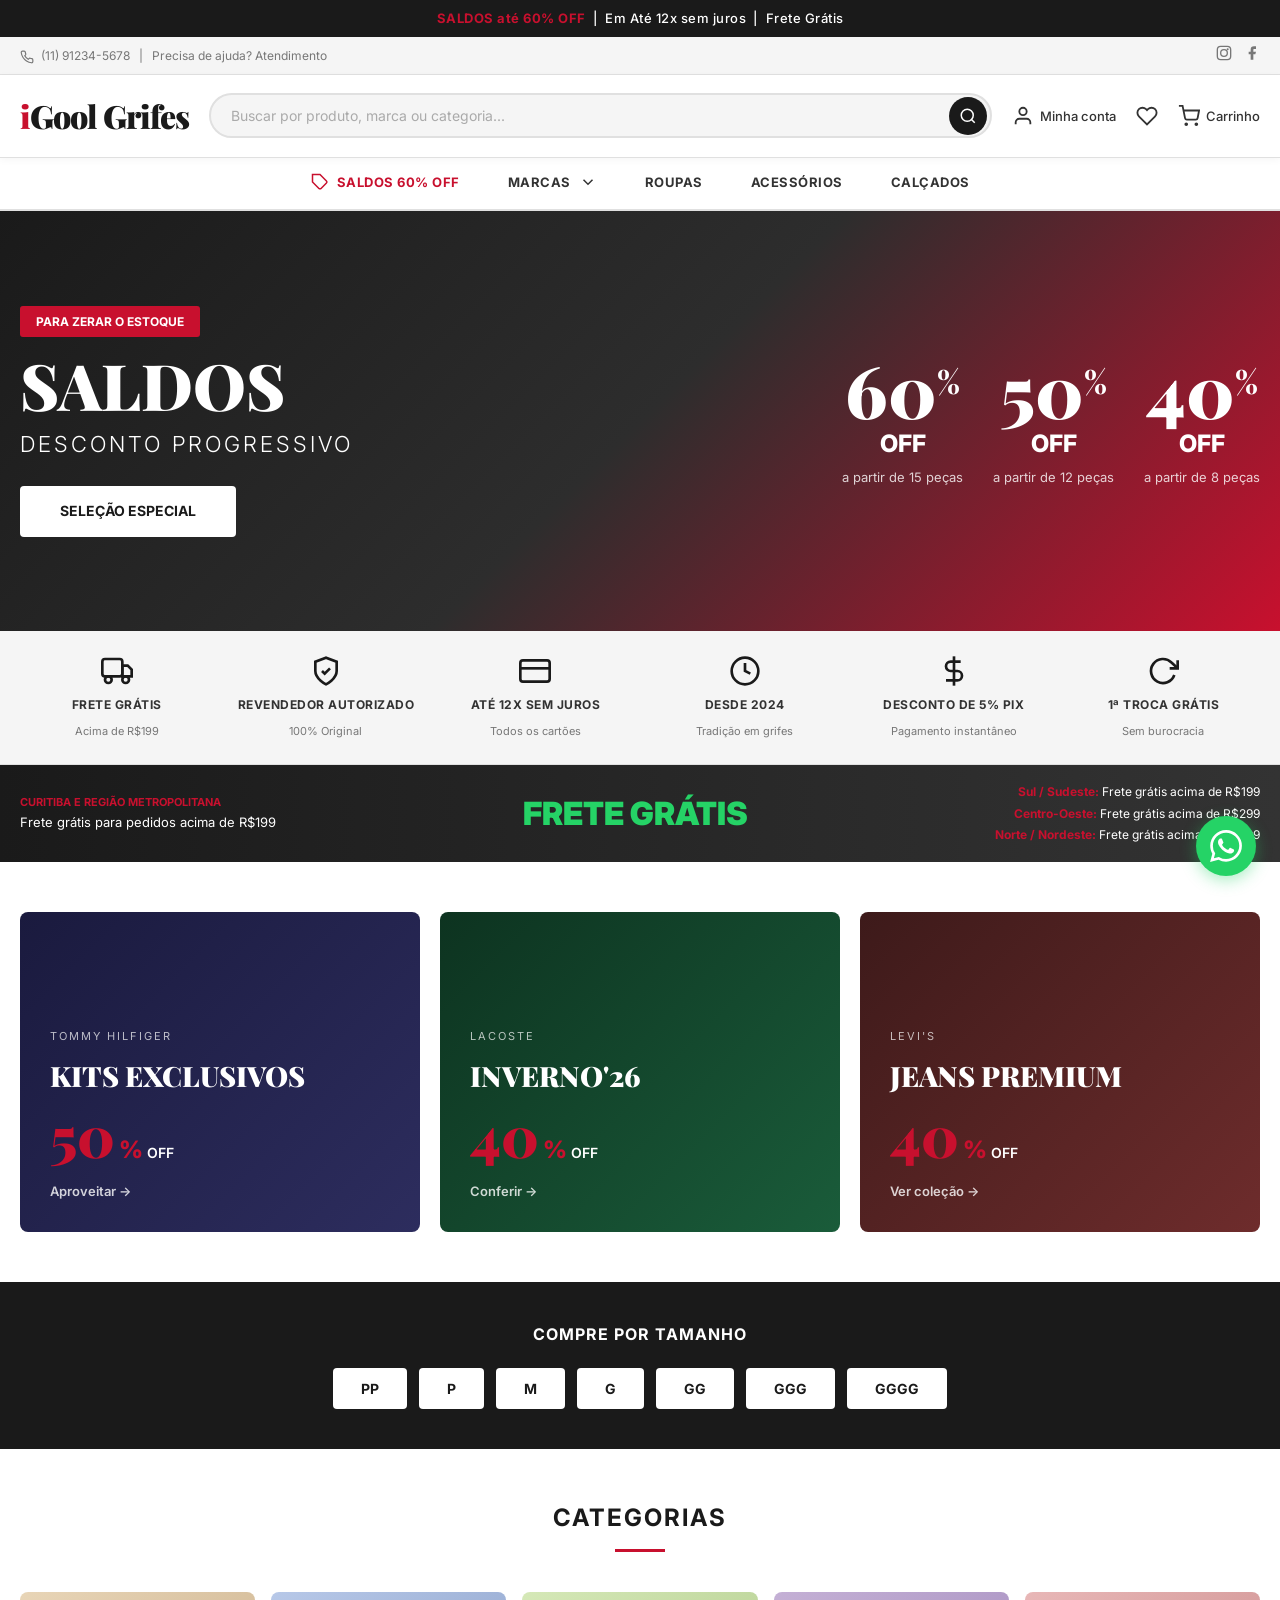
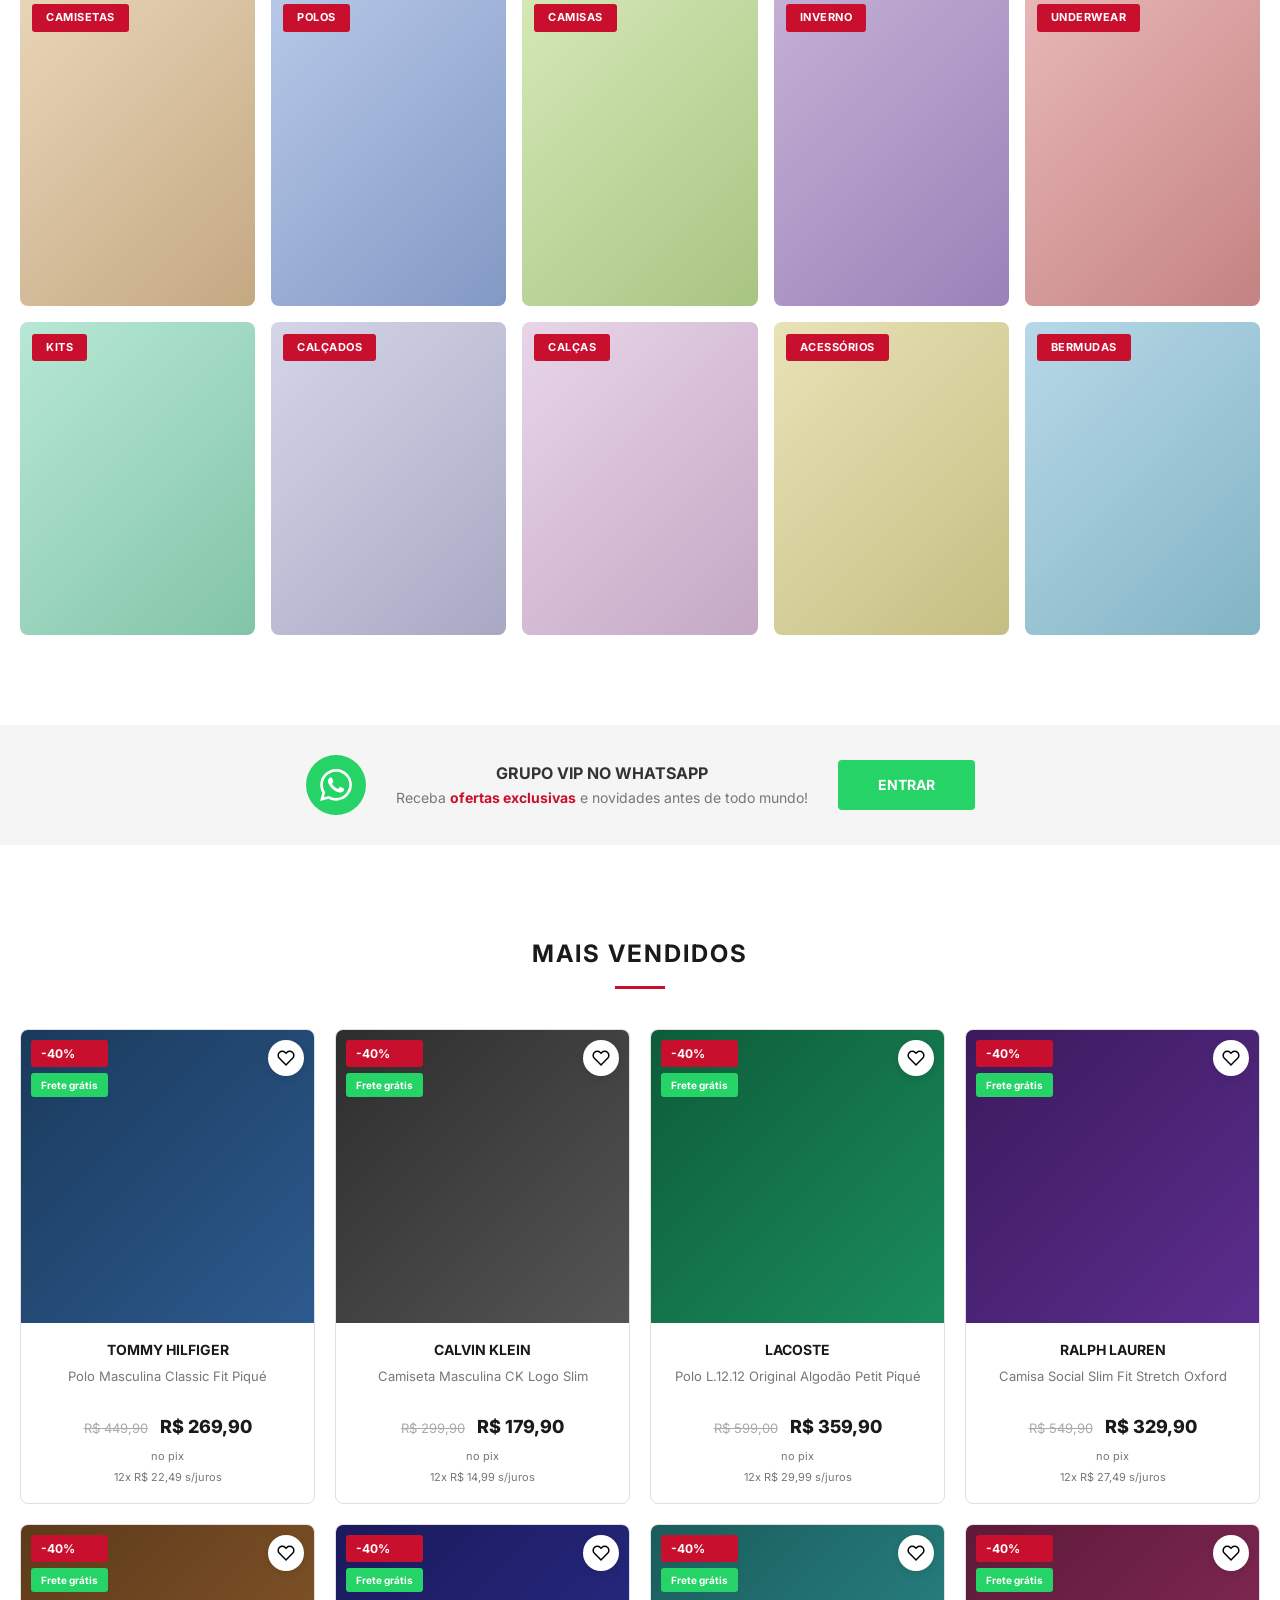
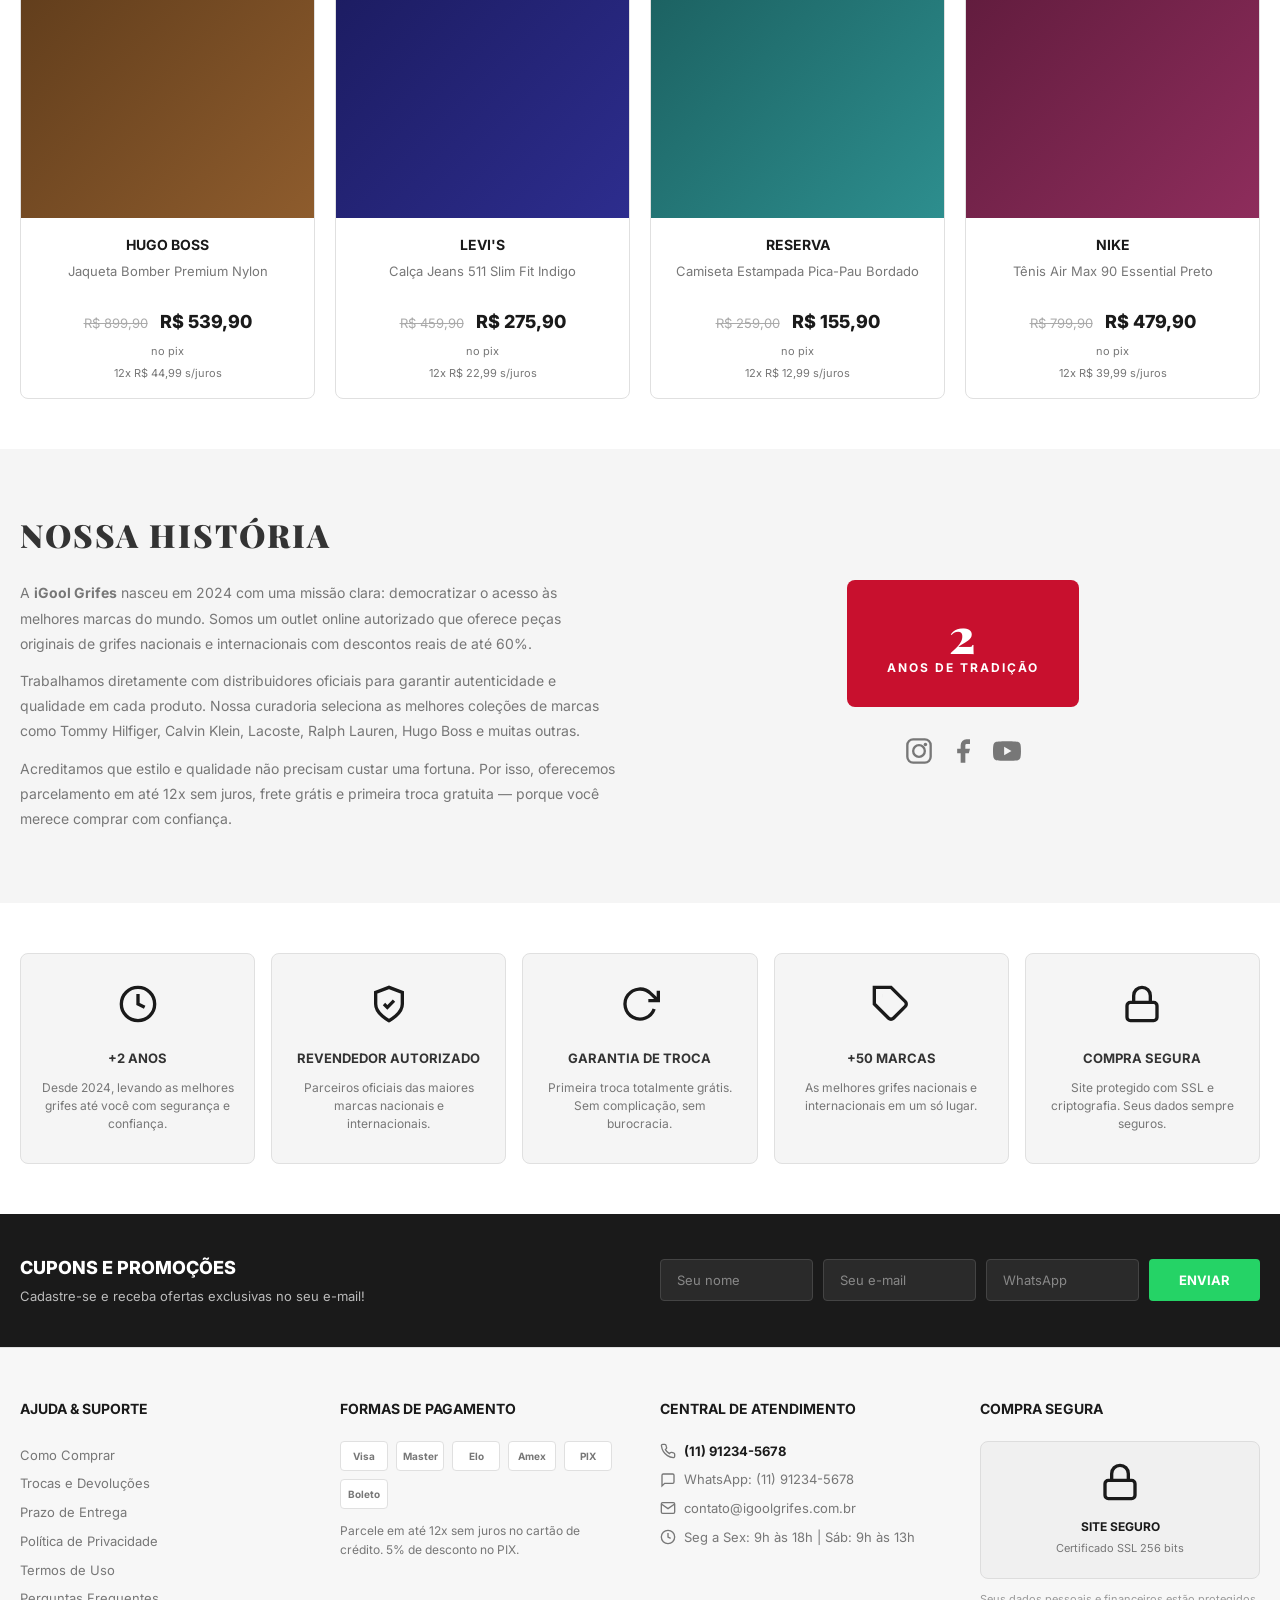
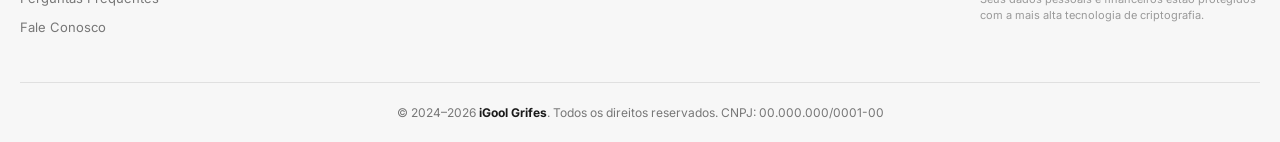
==== index.html @ 235d31eb "Initial commit - IGOOL Grifes website" ====
<!DOCTYPE html>
<html lang="pt-BR">
<head>
  <meta charset="UTF-8">
  <meta name="viewport" content="width=device-width, initial-scale=1.0">
  <title>iGool Grifes — Outlet de Grifes Online | Até 60% OFF</title>
  <meta name="description" content="iGool Grifes: as melhores marcas com até 60% de desconto. Tommy Hilfiger, Calvin Klein, Lacoste, Ralph Lauren e muito mais. Frete grátis e 12x sem juros.">
  <link rel="stylesheet" href="css/style.css">
</head>
<body>

  <!-- ════════ 1. TOP BAR ════════ -->
  <div class="top-bar">
    <span>SALDOS até 60% OFF</span> &nbsp;|&nbsp; Em Até 12x sem juros &nbsp;|&nbsp; Frete Grátis
  </div>

  <!-- ════════ 2. PRE-HEADER ════════ -->
  <div class="pre-header">
    <div class="container">
      <div>
        <a href="tel:+551191234-5678">
          <svg style="width:14px;height:14px;vertical-align:middle;margin-right:4px" viewBox="0 0 24 24" fill="none" stroke="currentColor" stroke-width="2"><path d="M22 16.92v3a2 2 0 01-2.18 2 19.79 19.79 0 01-8.63-3.07 19.5 19.5 0 01-6-6A19.79 19.79 0 012.12 4.18 2 2 0 014.11 2h3a2 2 0 012 1.72c.127.96.361 1.903.7 2.81a2 2 0 01-.45 2.11L8.09 9.91a16 16 0 006 6l1.27-1.27a2 2 0 012.11-.45c.907.339 1.85.573 2.81.7A2 2 0 0122 16.92z"/></svg>
          (11) 91234-5678
        </a>
        &nbsp;&nbsp;|&nbsp;&nbsp;
        <a href="#">Precisa de ajuda? Atendimento</a>
      </div>
      <div class="social-icons">
        <a href="#" aria-label="Instagram">
          <svg style="width:16px;height:16px" viewBox="0 0 24 24" fill="none" stroke="currentColor" stroke-width="2"><rect x="2" y="2" width="20" height="20" rx="5"/><circle cx="12" cy="12" r="5"/><circle cx="17.5" cy="6.5" r="1.5" fill="currentColor" stroke="none"/></svg>
        </a>
        <a href="#" aria-label="Facebook">
          <svg style="width:16px;height:16px" viewBox="0 0 24 24" fill="currentColor"><path d="M18 2h-3a5 5 0 00-5 5v3H7v4h3v8h4v-8h3l1-4h-4V7a1 1 0 011-1h3V2z"/></svg>
        </a>
      </div>
    </div>
  </div>

  <!-- ════════ 3. HEADER (sticky) ════════ -->
  <header class="header">
    <div class="container">
      <a href="index.html" class="logo"><i>i</i>Gool Grifes</a>

      <div class="search-bar">
        <input type="text" placeholder="Buscar por produto, marca ou categoria...">
        <button aria-label="Buscar">
          <svg viewBox="0 0 24 24" fill="none" stroke="white" stroke-width="2" width="18" height="18"><circle cx="11" cy="11" r="8"/><line x1="21" y1="21" x2="16.65" y2="16.65"/></svg>
        </button>
      </div>

      <div class="header-actions">
        <a href="#" class="header-action">
          <svg viewBox="0 0 24 24" fill="none" stroke="currentColor" stroke-width="2"><path d="M20 21v-2a4 4 0 00-4-4H8a4 4 0 00-4 4v2"/><circle cx="12" cy="7" r="4"/></svg>
          <span>Minha conta</span>
        </a>
        <a href="#" class="header-action">
          <svg viewBox="0 0 24 24" fill="none" stroke="currentColor" stroke-width="2"><path d="M20.84 4.61a5.5 5.5 0 00-7.78 0L12 5.67l-1.06-1.06a5.5 5.5 0 00-7.78 7.78l1.06 1.06L12 21.23l7.78-7.78 1.06-1.06a5.5 5.5 0 000-7.78z"/></svg>
        </a>
        <a href="#" class="header-action">
          <svg viewBox="0 0 24 24" fill="none" stroke="currentColor" stroke-width="2"><circle cx="9" cy="21" r="1"/><circle cx="20" cy="21" r="1"/><path d="M1 1h4l2.68 13.39a2 2 0 002 1.61h9.72a2 2 0 002-1.61L23 6H6"/></svg>
          <span>Carrinho</span>
          <span class="badge">0</span>
        </a>
      </div>
    </div>
  </header>

  <!-- ════════ 4. NAVIGATION ════════ -->
  <nav class="nav">
    <div class="container">
      <a href="#" class="nav-item sale">
        <svg viewBox="0 0 24 24" fill="none" stroke="currentColor" stroke-width="2"><path d="M20.59 13.41l-7.17 7.17a2 2 0 01-2.83 0L2 12V2h10l8.59 8.59a2 2 0 010 2.82z"/><line x1="7" y1="7" x2="7.01" y2="7"/></svg>
        SALDOS 60% OFF
      </a>

      <div class="nav-item">
        MARCAS
        <svg viewBox="0 0 24 24" fill="none" stroke="currentColor" stroke-width="2"><polyline points="6 9 12 15 18 9"/></svg>
        <div class="nav-dropdown mega">
          <div class="brands-grid">
            <a href="#">Tommy Hilfiger</a>
            <a href="#">Calvin Klein</a>
            <a href="#">Lacoste</a>
            <a href="#">Ralph Lauren</a>
            <a href="#">Hugo Boss</a>
            <a href="#">Diesel</a>
            <a href="#">Armani Exchange</a>
            <a href="#">Reserva</a>
            <a href="#">Osklen</a>
            <a href="#">John John</a>
            <a href="#">Colcci</a>
            <a href="#">Ellus</a>
            <a href="#">Forum</a>
            <a href="#">Nike</a>
            <a href="#">Adidas</a>
            <a href="#">Puma</a>
            <a href="#">Fila</a>
            <a href="#">New Balance</a>
            <a href="#">Vans</a>
            <a href="#">Levi's</a>
          </div>
          <a href="#" style="display:block;text-align:center;margin-top:16px;font-weight:700;color:#c8102e;text-transform:uppercase;font-size:12px;letter-spacing:1px;">Ver Todas as Marcas →</a>
        </div>
      </div>

      <a href="#" class="nav-item">ROUPAS</a>
      <a href="#" class="nav-item">ACESSÓRIOS</a>
      <a href="#" class="nav-item">CALÇADOS</a>
    </div>
  </nav>

  <!-- ════════ 5. HERO BANNER ════════ -->
  <section class="hero">
    <div class="container">
      <div class="hero-content">
        <span class="tag">Para zerar o estoque</span>
        <h1>SALDOS</h1>
        <h2>Desconto Progressivo</h2>
        <a href="#" class="btn-hero">SELEÇÃO ESPECIAL</a>
      </div>
      <div class="hero-discounts">
        <div class="hero-discount">
          <div class="pct">60<sup>%</sup></div>
          <span class="off">OFF</span>
          <span class="desc">a partir de 15 peças</span>
        </div>
        <div class="hero-discount">
          <div class="pct">50<sup>%</sup></div>
          <span class="off">OFF</span>
          <span class="desc">a partir de 12 peças</span>
        </div>
        <div class="hero-discount">
          <div class="pct">40<sup>%</sup></div>
          <span class="off">OFF</span>
          <span class="desc">a partir de 8 peças</span>
        </div>
      </div>
    </div>
  </section>

  <!-- ════════ 6. TRUST BAR ════════ -->
  <section class="trust-bar">
    <div class="container">
      <div class="trust-item">
        <svg viewBox="0 0 24 24" fill="none" stroke="currentColor" stroke-width="2"><rect x="1" y="3" width="15" height="13" rx="2"/><polyline points="16 8 20 8 23 11 23 16 16 16 16 8"/><circle cx="5.5" cy="18.5" r="2.5"/><circle cx="18.5" cy="18.5" r="2.5"/></svg>
        <strong>Frete Grátis</strong>
        <span>Acima de R$199</span>
      </div>
      <div class="trust-item">
        <svg viewBox="0 0 24 24" fill="none" stroke="currentColor" stroke-width="2"><path d="M12 22s8-4 8-10V5l-8-3-8 3v7c0 6 8 10 8 10z"/><polyline points="9 12 11 14 15 10"/></svg>
        <strong>Revendedor Autorizado</strong>
        <span>100% Original</span>
      </div>
      <div class="trust-item">
        <svg viewBox="0 0 24 24" fill="none" stroke="currentColor" stroke-width="2"><rect x="1" y="4" width="22" height="16" rx="2"/><line x1="1" y1="10" x2="23" y2="10"/></svg>
        <strong>Até 12x Sem Juros</strong>
        <span>Todos os cartões</span>
      </div>
      <div class="trust-item">
        <svg viewBox="0 0 24 24" fill="none" stroke="currentColor" stroke-width="2"><circle cx="12" cy="12" r="10"/><polyline points="12 6 12 12 16 14"/></svg>
        <strong>Desde 2024</strong>
        <span>Tradição em grifes</span>
      </div>
      <div class="trust-item">
        <svg viewBox="0 0 24 24" fill="none" stroke="currentColor" stroke-width="2"><line x1="12" y1="1" x2="12" y2="23"/><path d="M17 5H9.5a3.5 3.5 0 000 7h5a3.5 3.5 0 010 7H6"/></svg>
        <strong>Desconto de 5% PIX</strong>
        <span>Pagamento instantâneo</span>
      </div>
      <div class="trust-item">
        <svg viewBox="0 0 24 24" fill="none" stroke="currentColor" stroke-width="2"><polyline points="23 4 23 10 17 10"/><path d="M20.49 15a9 9 0 11-2.12-9.36L23 10"/></svg>
        <strong>1ª Troca Grátis</strong>
        <span>Sem burocracia</span>
      </div>
    </div>
  </section>

  <!-- ════════ 7. FRETE BANNER ════════ -->
  <section class="frete-banner">
    <div class="container">
      <div class="left">
        <strong>Curitiba e Região Metropolitana</strong>
        Frete grátis para pedidos acima de R$199
      </div>
      <h3>Frete Grátis</h3>
      <div class="regions">
        <strong>Sul / Sudeste:</strong> Frete grátis acima de R$199<br>
        <strong>Centro-Oeste:</strong> Frete grátis acima de R$299<br>
        <strong>Norte / Nordeste:</strong> Frete grátis acima de R$499
      </div>
    </div>
  </section>

  <!-- ════════ 8. PROMO CARDS ════════ -->
  <section class="promo-section">
    <div class="container">
      <div class="promo-grid">

        <div class="promo-card" style="background: linear-gradient(135deg, #1a1a3e, #2d2d5e);">
          <span class="brand-tag">Tommy Hilfiger</span>
          <h3>Kits Exclusivos</h3>
          <div class="discount">
            <span class="num">50</span>
            <span class="pct">%</span>
            <span class="off-text">OFF</span>
          </div>
          <a href="#" class="cta">Aproveitar →</a>
        </div>

        <div class="promo-card" style="background: linear-gradient(135deg, #0d3320, #1a5c3a);">
          <span class="brand-tag">Lacoste</span>
          <h3>Inverno'26</h3>
          <div class="discount">
            <span class="num">40</span>
            <span class="pct">%</span>
            <span class="off-text">OFF</span>
          </div>
          <a href="#" class="cta">Conferir →</a>
        </div>

        <div class="promo-card" style="background: linear-gradient(135deg, #3d1a1a, #6e2c2c);">
          <span class="brand-tag">Levi's</span>
          <h3>Jeans Premium</h3>
          <div class="discount">
            <span class="num">40</span>
            <span class="pct">%</span>
            <span class="off-text">OFF</span>
          </div>
          <a href="#" class="cta">Ver coleção →</a>
        </div>

      </div>
    </div>
  </section>

  <!-- ════════ 9. SIZE SECTION ════════ -->
  <section class="size-section">
    <div class="container">
      <div class="size-title">Compre por Tamanho</div>
      <div class="size-grid">
        <button class="size-btn">PP</button>
        <button class="size-btn">P</button>
        <button class="size-btn">M</button>
        <button class="size-btn">G</button>
        <button class="size-btn">GG</button>
        <button class="size-btn">GGG</button>
        <button class="size-btn">GGGG</button>
      </div>
    </div>
  </section>

  <!-- ════════ 10. CATEGORIES ════════ -->
  <section class="categories-section">
    <div class="container">
      <div class="section-title">
        <h2>Categorias</h2>
      </div>
      <div class="categories-grid">
        <a href="#" class="category-card" style="background: linear-gradient(135deg, #e8d5b7, #c4a882);">
          <span class="label">Camisetas</span>
        </a>
        <a href="#" class="category-card" style="background: linear-gradient(135deg, #b7c8e8, #8299c4);">
          <span class="label">Polos</span>
        </a>
        <a href="#" class="category-card" style="background: linear-gradient(135deg, #d5e8b7, #a8c482);">
          <span class="label">Camisas</span>
        </a>
        <a href="#" class="category-card" style="background: linear-gradient(135deg, #c4b0d5, #9a82b8);">
          <span class="label">Inverno</span>
        </a>
        <a href="#" class="category-card" style="background: linear-gradient(135deg, #e8b7b7, #c48282);">
          <span class="label">Underwear</span>
        </a>
        <a href="#" class="category-card" style="background: linear-gradient(135deg, #b7e8d5, #82c4a8);">
          <span class="label">Kits</span>
        </a>
        <a href="#" class="category-card" style="background: linear-gradient(135deg, #d5d5e8, #a8a8c4);">
          <span class="label">Calçados</span>
        </a>
        <a href="#" class="category-card" style="background: linear-gradient(135deg, #e8d5e8, #c4a8c4);">
          <span class="label">Calças</span>
        </a>
        <a href="#" class="category-card" style="background: linear-gradient(135deg, #e8e2b7, #c4be82);">
          <span class="label">Acessórios</span>
        </a>
        <a href="#" class="category-card" style="background: linear-gradient(135deg, #b7d8e8, #82b4c4);">
          <span class="label">Bermudas</span>
        </a>
      </div>
    </div>
  </section>

  <!-- ════════ 11. WHATSAPP VIP BANNER ════════ -->
  <section class="whatsapp-banner">
    <div class="container">
      <div class="icon">
        <svg viewBox="0 0 24 24"><path d="M17.472 14.382c-.297-.149-1.758-.867-2.03-.967-.273-.099-.471-.148-.67.15-.197.297-.767.966-.94 1.164-.173.199-.347.223-.644.075-.297-.15-1.255-.463-2.39-1.475-.883-.788-1.48-1.761-1.653-2.059-.173-.297-.018-.458.13-.606.134-.133.298-.347.446-.52.149-.174.198-.298.298-.497.099-.198.05-.371-.025-.52-.075-.149-.669-1.612-.916-2.207-.242-.579-.487-.5-.669-.51-.173-.008-.371-.01-.57-.01-.198 0-.52.074-.792.372-.272.297-1.04 1.016-1.04 2.479 0 1.462 1.065 2.875 1.213 3.074.149.198 2.096 3.2 5.077 4.487.709.306 1.262.489 1.694.625.712.227 1.36.195 1.871.118.571-.085 1.758-.719 2.006-1.413.248-.694.248-1.289.173-1.413-.074-.124-.272-.198-.57-.347m-5.421 7.403h-.004a9.87 9.87 0 01-5.031-1.378l-.361-.214-3.741.982.998-3.648-.235-.374a9.86 9.86 0 01-1.51-5.26c.001-5.45 4.436-9.884 9.888-9.884 2.64 0 5.122 1.03 6.988 2.898a9.825 9.825 0 012.893 6.994c-.003 5.45-4.437 9.884-9.885 9.884m8.413-18.297A11.815 11.815 0 0012.05 0C5.495 0 .16 5.335.157 11.892c0 2.096.547 4.142 1.588 5.945L.057 24l6.305-1.654a11.882 11.882 0 005.683 1.448h.005c6.554 0 11.89-5.335 11.893-11.893a11.821 11.821 0 00-3.48-8.413z"/></svg>
      </div>
      <div class="text">
        <h3>Grupo VIP no WhatsApp</h3>
        <p>Receba <span>ofertas exclusivas</span> e novidades antes de todo mundo!</p>
      </div>
      <a href="#" class="btn-whatsapp">ENTRAR</a>
    </div>
  </section>

  <!-- ════════ 12. PRODUCTS — MAIS VENDIDOS ════════ -->
  <section class="products-section">
    <div class="container">
      <div class="section-title">
        <h2>Mais Vendidos</h2>
      </div>
      <div class="products-grid">

        <!-- Produto 1 -->
        <div class="product-card">
          <div class="badges">
            <span class="badge-discount">-40%</span>
            <span class="badge-frete">Frete grátis</span>
          </div>
          <div class="img-wrap">
            <div style="width:100%;height:100%;background:linear-gradient(135deg,#1a3a5c,#2d5a8e);"></div>
            <button class="wishlist-btn" aria-label="Favoritar">
              <svg viewBox="0 0 24 24" fill="none" stroke="currentColor" stroke-width="2"><path d="M20.84 4.61a5.5 5.5 0 00-7.78 0L12 5.67l-1.06-1.06a5.5 5.5 0 00-7.78 7.78l1.06 1.06L12 21.23l7.78-7.78 1.06-1.06a5.5 5.5 0 000-7.78z"/></svg>
            </button>
          </div>
          <div class="product-info">
            <div class="brand">Tommy Hilfiger</div>
            <div class="name">Polo Masculina Classic Fit Piqué</div>
            <div class="prices">
              <span class="old-price">R$ 449,90</span>
              <span class="current-price">R$ 269,90</span>
            </div>
            <div class="pix-label">no pix</div>
            <div class="installments">12x R$ 22,49 s/juros</div>
          </div>
        </div>

        <!-- Produto 2 -->
        <div class="product-card">
          <div class="badges">
            <span class="badge-discount">-40%</span>
            <span class="badge-frete">Frete grátis</span>
          </div>
          <div class="img-wrap">
            <div style="width:100%;height:100%;background:linear-gradient(135deg,#2d2d2d,#555);"></div>
            <button class="wishlist-btn" aria-label="Favoritar">
              <svg viewBox="0 0 24 24" fill="none" stroke="currentColor" stroke-width="2"><path d="M20.84 4.61a5.5 5.5 0 00-7.78 0L12 5.67l-1.06-1.06a5.5 5.5 0 00-7.78 7.78l1.06 1.06L12 21.23l7.78-7.78 1.06-1.06a5.5 5.5 0 000-7.78z"/></svg>
            </button>
          </div>
          <div class="product-info">
            <div class="brand">Calvin Klein</div>
            <div class="name">Camiseta Masculina CK Logo Slim</div>
            <div class="prices">
              <span class="old-price">R$ 299,90</span>
              <span class="current-price">R$ 179,90</span>
            </div>
            <div class="pix-label">no pix</div>
            <div class="installments">12x R$ 14,99 s/juros</div>
          </div>
        </div>

        <!-- Produto 3 -->
        <div class="product-card">
          <div class="badges">
            <span class="badge-discount">-40%</span>
            <span class="badge-frete">Frete grátis</span>
          </div>
          <div class="img-wrap">
            <div style="width:100%;height:100%;background:linear-gradient(135deg,#0d5c3a,#1a8c5c);"></div>
            <button class="wishlist-btn" aria-label="Favoritar">
              <svg viewBox="0 0 24 24" fill="none" stroke="currentColor" stroke-width="2"><path d="M20.84 4.61a5.5 5.5 0 00-7.78 0L12 5.67l-1.06-1.06a5.5 5.5 0 00-7.78 7.78l1.06 1.06L12 21.23l7.78-7.78 1.06-1.06a5.5 5.5 0 000-7.78z"/></svg>
            </button>
          </div>
          <div class="product-info">
            <div class="brand">Lacoste</div>
            <div class="name">Polo L.12.12 Original Algodão Petit Piqué</div>
            <div class="prices">
              <span class="old-price">R$ 599,00</span>
              <span class="current-price">R$ 359,90</span>
            </div>
            <div class="pix-label">no pix</div>
            <div class="installments">12x R$ 29,99 s/juros</div>
          </div>
        </div>

        <!-- Produto 4 -->
        <div class="product-card">
          <div class="badges">
            <span class="badge-discount">-40%</span>
            <span class="badge-frete">Frete grátis</span>
          </div>
          <div class="img-wrap">
            <div style="width:100%;height:100%;background:linear-gradient(135deg,#3a1a5c,#5c2d8e);"></div>
            <button class="wishlist-btn" aria-label="Favoritar">
              <svg viewBox="0 0 24 24" fill="none" stroke="currentColor" stroke-width="2"><path d="M20.84 4.61a5.5 5.5 0 00-7.78 0L12 5.67l-1.06-1.06a5.5 5.5 0 00-7.78 7.78l1.06 1.06L12 21.23l7.78-7.78 1.06-1.06a5.5 5.5 0 000-7.78z"/></svg>
            </button>
          </div>
          <div class="product-info">
            <div class="brand">Ralph Lauren</div>
            <div class="name">Camisa Social Slim Fit Stretch Oxford</div>
            <div class="prices">
              <span class="old-price">R$ 549,90</span>
              <span class="current-price">R$ 329,90</span>
            </div>
            <div class="pix-label">no pix</div>
            <div class="installments">12x R$ 27,49 s/juros</div>
          </div>
        </div>

        <!-- Produto 5 -->
        <div class="product-card">
          <div class="badges">
            <span class="badge-discount">-40%</span>
            <span class="badge-frete">Frete grátis</span>
          </div>
          <div class="img-wrap">
            <div style="width:100%;height:100%;background:linear-gradient(135deg,#5c3a1a,#8e5c2d);"></div>
            <button class="wishlist-btn" aria-label="Favoritar">
              <svg viewBox="0 0 24 24" fill="none" stroke="currentColor" stroke-width="2"><path d="M20.84 4.61a5.5 5.5 0 00-7.78 0L12 5.67l-1.06-1.06a5.5 5.5 0 00-7.78 7.78l1.06 1.06L12 21.23l7.78-7.78 1.06-1.06a5.5 5.5 0 000-7.78z"/></svg>
            </button>
          </div>
          <div class="product-info">
            <div class="brand">Hugo Boss</div>
            <div class="name">Jaqueta Bomber Premium Nylon</div>
            <div class="prices">
              <span class="old-price">R$ 899,90</span>
              <span class="current-price">R$ 539,90</span>
            </div>
            <div class="pix-label">no pix</div>
            <div class="installments">12x R$ 44,99 s/juros</div>
          </div>
        </div>

        <!-- Produto 6 -->
        <div class="product-card">
          <div class="badges">
            <span class="badge-discount">-40%</span>
            <span class="badge-frete">Frete grátis</span>
          </div>
          <div class="img-wrap">
            <div style="width:100%;height:100%;background:linear-gradient(135deg,#1a1a5c,#2d2d8e);"></div>
            <button class="wishlist-btn" aria-label="Favoritar">
              <svg viewBox="0 0 24 24" fill="none" stroke="currentColor" stroke-width="2"><path d="M20.84 4.61a5.5 5.5 0 00-7.78 0L12 5.67l-1.06-1.06a5.5 5.5 0 00-7.78 7.78l1.06 1.06L12 21.23l7.78-7.78 1.06-1.06a5.5 5.5 0 000-7.78z"/></svg>
            </button>
          </div>
          <div class="product-info">
            <div class="brand">Levi's</div>
            <div class="name">Calça Jeans 511 Slim Fit Indigo</div>
            <div class="prices">
              <span class="old-price">R$ 459,90</span>
              <span class="current-price">R$ 275,90</span>
            </div>
            <div class="pix-label">no pix</div>
            <div class="installments">12x R$ 22,99 s/juros</div>
          </div>
        </div>

        <!-- Produto 7 -->
        <div class="product-card">
          <div class="badges">
            <span class="badge-discount">-40%</span>
            <span class="badge-frete">Frete grátis</span>
          </div>
          <div class="img-wrap">
            <div style="width:100%;height:100%;background:linear-gradient(135deg,#1a5c5c,#2d8e8e);"></div>
            <button class="wishlist-btn" aria-label="Favoritar">
              <svg viewBox="0 0 24 24" fill="none" stroke="currentColor" stroke-width="2"><path d="M20.84 4.61a5.5 5.5 0 00-7.78 0L12 5.67l-1.06-1.06a5.5 5.5 0 00-7.78 7.78l1.06 1.06L12 21.23l7.78-7.78 1.06-1.06a5.5 5.5 0 000-7.78z"/></svg>
            </button>
          </div>
          <div class="product-info">
            <div class="brand">Reserva</div>
            <div class="name">Camiseta Estampada Pica-Pau Bordado</div>
            <div class="prices">
              <span class="old-price">R$ 259,00</span>
              <span class="current-price">R$ 155,90</span>
            </div>
            <div class="pix-label">no pix</div>
            <div class="installments">12x R$ 12,99 s/juros</div>
          </div>
        </div>

        <!-- Produto 8 -->
        <div class="product-card">
          <div class="badges">
            <span class="badge-discount">-40%</span>
            <span class="badge-frete">Frete grátis</span>
          </div>
          <div class="img-wrap">
            <div style="width:100%;height:100%;background:linear-gradient(135deg,#5c1a3a,#8e2d5c);"></div>
            <button class="wishlist-btn" aria-label="Favoritar">
              <svg viewBox="0 0 24 24" fill="none" stroke="currentColor" stroke-width="2"><path d="M20.84 4.61a5.5 5.5 0 00-7.78 0L12 5.67l-1.06-1.06a5.5 5.5 0 00-7.78 7.78l1.06 1.06L12 21.23l7.78-7.78 1.06-1.06a5.5 5.5 0 000-7.78z"/></svg>
            </button>
          </div>
          <div class="product-info">
            <div class="brand">Nike</div>
            <div class="name">Tênis Air Max 90 Essential Preto</div>
            <div class="prices">
              <span class="old-price">R$ 799,90</span>
              <span class="current-price">R$ 479,90</span>
            </div>
            <div class="pix-label">no pix</div>
            <div class="installments">12x R$ 39,99 s/juros</div>
          </div>
        </div>

      </div>
    </div>
  </section>

  <!-- ════════ 13. ABOUT — NOSSA HISTÓRIA ════════ -->
  <section class="about-section">
    <div class="container">
      <div class="about-grid">
        <div class="about-text">
          <h2>Nossa História</h2>
          <p>A <strong>iGool Grifes</strong> nasceu em 2024 com uma missão clara: democratizar o acesso às melhores marcas do mundo. Somos um outlet online autorizado que oferece peças originais de grifes nacionais e internacionais com descontos reais de até 60%.</p>
          <p>Trabalhamos diretamente com distribuidores oficiais para garantir autenticidade e qualidade em cada produto. Nossa curadoria seleciona as melhores coleções de marcas como Tommy Hilfiger, Calvin Klein, Lacoste, Ralph Lauren, Hugo Boss e muitas outras.</p>
          <p>Acreditamos que estilo e qualidade não precisam custar uma fortuna. Por isso, oferecemos parcelamento em até 12x sem juros, frete grátis e primeira troca gratuita — porque você merece comprar com confiança.</p>
        </div>
        <div class="about-visual">
          <div class="stamp">
            <div class="years">2</div>
            <div class="label">Anos de Tradição</div>
          </div>
          <div style="display:flex;gap:16px;margin-top:10px;">
            <a href="#" aria-label="Instagram" style="color:var(--text-light);">
              <svg style="width:28px;height:28px" viewBox="0 0 24 24" fill="none" stroke="currentColor" stroke-width="2"><rect x="2" y="2" width="20" height="20" rx="5"/><circle cx="12" cy="12" r="5"/><circle cx="17.5" cy="6.5" r="1.5" fill="currentColor" stroke="none"/></svg>
            </a>
            <a href="#" aria-label="Facebook" style="color:var(--text-light);">
              <svg style="width:28px;height:28px" viewBox="0 0 24 24" fill="currentColor"><path d="M18 2h-3a5 5 0 00-5 5v3H7v4h3v8h4v-8h3l1-4h-4V7a1 1 0 011-1h3V2z"/></svg>
            </a>
            <a href="#" aria-label="YouTube" style="color:var(--text-light);">
              <svg style="width:28px;height:28px" viewBox="0 0 24 24" fill="currentColor"><path d="M23.498 6.186a3.016 3.016 0 00-2.122-2.136C19.505 3.545 12 3.545 12 3.545s-7.505 0-9.377.505A3.017 3.017 0 00.502 6.186C0 8.07 0 12 0 12s0 3.93.502 5.814a3.016 3.016 0 002.122 2.136c1.871.505 9.376.505 9.376.505s7.505 0 9.377-.505a3.015 3.015 0 002.122-2.136C24 15.93 24 12 24 12s0-3.93-.502-5.814zM9.545 15.568V8.432L15.818 12l-6.273 3.568z"/></svg>
            </a>
          </div>
        </div>
      </div>
    </div>
  </section>

  <!-- ════════ 14. TRUST CARDS ════════ -->
  <section class="trust-section">
    <div class="container">
      <div class="trust-grid">

        <div class="trust-card">
          <svg viewBox="0 0 24 24" fill="none" stroke="currentColor" stroke-width="2"><circle cx="12" cy="12" r="10"/><polyline points="12 6 12 12 16 14"/></svg>
          <h4>+2 Anos</h4>
          <p>Desde 2024, levando as melhores grifes até você com segurança e confiança.</p>
        </div>

        <div class="trust-card">
          <svg viewBox="0 0 24 24" fill="none" stroke="currentColor" stroke-width="2"><path d="M12 22s8-4 8-10V5l-8-3-8 3v7c0 6 8 10 8 10z"/><polyline points="9 12 11 14 15 10"/></svg>
          <h4>Revendedor Autorizado</h4>
          <p>Parceiros oficiais das maiores marcas nacionais e internacionais.</p>
        </div>

        <div class="trust-card">
          <svg viewBox="0 0 24 24" fill="none" stroke="currentColor" stroke-width="2"><polyline points="23 4 23 10 17 10"/><path d="M20.49 15a9 9 0 11-2.12-9.36L23 10"/></svg>
          <h4>Garantia de Troca</h4>
          <p>Primeira troca totalmente grátis. Sem complicação, sem burocracia.</p>
        </div>

        <div class="trust-card">
          <svg viewBox="0 0 24 24" fill="none" stroke="currentColor" stroke-width="2"><path d="M20.59 13.41l-7.17 7.17a2 2 0 01-2.83 0L2 12V2h10l8.59 8.59a2 2 0 010 2.82z"/><line x1="7" y1="7" x2="7.01" y2="7"/></svg>
          <h4>+50 Marcas</h4>
          <p>As melhores grifes nacionais e internacionais em um só lugar.</p>
        </div>

        <div class="trust-card">
          <svg viewBox="0 0 24 24" fill="none" stroke="currentColor" stroke-width="2"><rect x="3" y="11" width="18" height="11" rx="2"/><path d="M7 11V7a5 5 0 0110 0v4"/></svg>
          <h4>Compra Segura</h4>
          <p>Site protegido com SSL e criptografia. Seus dados sempre seguros.</p>
        </div>

      </div>
    </div>
  </section>

  <!-- ════════ 15. NEWSLETTER ════════ -->
  <section class="newsletter">
    <div class="container">
      <div class="text">
        <h3>Cupons e Promoções</h3>
        <p>Cadastre-se e receba ofertas exclusivas no seu e-mail!</p>
      </div>
      <form action="#" method="post">
        <input type="text" name="nome" placeholder="Seu nome" required>
        <input type="email" name="email" placeholder="Seu e-mail" required>
        <input type="tel" name="whatsapp" placeholder="WhatsApp">
        <button type="submit">Enviar</button>
      </form>
    </div>
  </section>

  <!-- ════════ 16. FOOTER ════════ -->
  <footer class="footer">
    <div class="container">
      <div class="footer-grid">

        <!-- Col 1: Ajuda -->
        <div class="footer-col">
          <h4>Ajuda &amp; Suporte</h4>
          <a href="#">Como Comprar</a>
          <a href="#">Trocas e Devoluções</a>
          <a href="#">Prazo de Entrega</a>
          <a href="#">Política de Privacidade</a>
          <a href="#">Termos de Uso</a>
          <a href="#">Perguntas Frequentes</a>
          <a href="#">Fale Conosco</a>
        </div>

        <!-- Col 2: Pagamento -->
        <div class="footer-col">
          <h4>Formas de Pagamento</h4>
          <div class="footer-payments">
            <div class="pay-icon">Visa</div>
            <div class="pay-icon">Master</div>
            <div class="pay-icon">Elo</div>
            <div class="pay-icon">Amex</div>
            <div class="pay-icon">PIX</div>
            <div class="pay-icon">Boleto</div>
          </div>
          <p style="font-size:12px;color:#777;margin-top:12px;">Parcele em até 12x sem juros no cartão de crédito. 5% de desconto no PIX.</p>
        </div>

        <!-- Col 3: Atendimento -->
        <div class="footer-col footer-contact">
          <h4>Central de Atendimento</h4>
          <p>
            <svg viewBox="0 0 24 24" fill="none" stroke="currentColor" stroke-width="2"><path d="M22 16.92v3a2 2 0 01-2.18 2 19.79 19.79 0 01-8.63-3.07 19.5 19.5 0 01-6-6A19.79 19.79 0 012.12 4.18 2 2 0 014.11 2h3a2 2 0 012 1.72c.127.96.361 1.903.7 2.81a2 2 0 01-.45 2.11L8.09 9.91a16 16 0 006 6l1.27-1.27a2 2 0 012.11-.45c.907.339 1.85.573 2.81.7A2 2 0 0122 16.92z"/></svg>
            <strong>(11) 91234-5678</strong>
          </p>
          <p>
            <svg viewBox="0 0 24 24" fill="none" stroke="currentColor" stroke-width="2"><path d="M21 15a2 2 0 01-2 2H7l-4 4V5a2 2 0 012-2h14a2 2 0 012 2z"/></svg>
            WhatsApp: (11) 91234-5678
          </p>
          <p>
            <svg viewBox="0 0 24 24" fill="none" stroke="currentColor" stroke-width="2"><path d="M4 4h16c1.1 0 2 .9 2 2v12c0 1.1-.9 2-2 2H4c-1.1 0-2-.9-2-2V6c0-1.1.9-2 2-2z"/><polyline points="22,6 12,13 2,6"/></svg>
            contato@igoolgrifes.com.br
          </p>
          <p>
            <svg viewBox="0 0 24 24" fill="none" stroke="currentColor" stroke-width="2"><circle cx="12" cy="12" r="10"/><polyline points="12 6 12 12 16 14"/></svg>
            Seg a Sex: 9h às 18h | Sáb: 9h às 13h
          </p>
        </div>

        <!-- Col 4: Segurança -->
        <div class="footer-col">
          <h4>Compra Segura</h4>
          <div style="background:#f0f0f0;border:1px solid #ddd;border-radius:8px;padding:20px;text-align:center;">
            <svg style="width:40px;height:40px;margin-bottom:8px;" viewBox="0 0 24 24" fill="none" stroke="#1a1a1a" stroke-width="2"><rect x="3" y="11" width="18" height="11" rx="2"/><path d="M7 11V7a5 5 0 0110 0v4"/></svg>
            <p style="font-size:12px;font-weight:700;color:#1a1a1a;margin:0;">SITE SEGURO</p>
            <p style="font-size:11px;color:#777;margin:4px 0 0;">Certificado SSL 256 bits</p>
          </div>
          <p style="font-size:11px;color:#999;margin-top:12px;line-height:1.5;">Seus dados pessoais e financeiros estão protegidos com a mais alta tecnologia de criptografia.</p>
        </div>

      </div>

      <div class="footer-bottom">
        <p>&copy; 2024–2026 <strong>iGool Grifes</strong>. Todos os direitos reservados. CNPJ: 00.000.000/0001-00</p>
      </div>
    </div>
  </footer>

  <!-- ════════ 17. WHATSAPP FLOAT ════════ -->
  <a href="https://wa.me/5511912345678" target="_blank" class="whatsapp-float" aria-label="WhatsApp">
    <svg viewBox="0 0 24 24"><path d="M17.472 14.382c-.297-.149-1.758-.867-2.03-.967-.273-.099-.471-.148-.67.15-.197.297-.767.966-.94 1.164-.173.199-.347.223-.644.075-.297-.15-1.255-.463-2.39-1.475-.883-.788-1.48-1.761-1.653-2.059-.173-.297-.018-.458.13-.606.134-.133.298-.347.446-.52.149-.174.198-.298.298-.497.099-.198.05-.371-.025-.52-.075-.149-.669-1.612-.916-2.207-.242-.579-.487-.5-.669-.51-.173-.008-.371-.01-.57-.01-.198 0-.52.074-.792.372-.272.297-1.04 1.016-1.04 2.479 0 1.462 1.065 2.875 1.213 3.074.149.198 2.096 3.2 5.077 4.487.709.306 1.262.489 1.694.625.712.227 1.36.195 1.871.118.571-.085 1.758-.719 2.006-1.413.248-.694.248-1.289.173-1.413-.074-.124-.272-.198-.57-.347m-5.421 7.403h-.004a9.87 9.87 0 01-5.031-1.378l-.361-.214-3.741.982.998-3.648-.235-.374a9.86 9.86 0 01-1.51-5.26c.001-5.45 4.436-9.884 9.888-9.884 2.64 0 5.122 1.03 6.988 2.898a9.825 9.825 0 012.893 6.994c-.003 5.45-4.437 9.884-9.885 9.884m8.413-18.297A11.815 11.815 0 0012.05 0C5.495 0 .16 5.335.157 11.892c0 2.096.547 4.142 1.588 5.945L.057 24l6.305-1.654a11.882 11.882 0 005.683 1.448h.005c6.554 0 11.89-5.335 11.893-11.893a11.821 11.821 0 00-3.48-8.413z"/></svg>
  </a>

  <!-- ════════ 18. POPUP MODAL ════════ -->
  <div class="modal-overlay" id="promoModal">
    <div class="modal">
      <button class="modal-close" id="closeModal">&times;</button>
      <div class="modal-header">
        <h2>A MAIOR LOJA DE GRIFES ONLINE</h2>
        <p>Confira nossas ofertas imperdíveis com até 60% de desconto!</p>
      </div>
      <div class="modal-products">

        <!-- Modal Produto 1 -->
        <div class="product-card">
          <div class="badges">
            <span class="badge-discount">-50%</span>
          </div>
          <div class="img-wrap">
            <div style="width:100%;height:100%;background:linear-gradient(135deg,#1a3a5c,#2d5a8e);"></div>
          </div>
          <div class="product-info">
            <div class="brand">Tommy Hilfiger</div>
            <div class="name">Kit 3 Camisetas Essential</div>
            <div class="prices">
              <span class="old-price">R$ 599,90</span>
              <span class="current-price">R$ 299,90</span>
            </div>
            <div class="installments">12x R$ 24,99 s/juros</div>
          </div>
        </div>

        <!-- Modal Produto 2 -->
        <div class="product-card">
          <div class="badges">
            <span class="badge-discount">-40%</span>
          </div>
          <div class="img-wrap">
            <div style="width:100%;height:100%;background:linear-gradient(135deg,#0d5c3a,#1a8c5c);"></div>
          </div>
          <div class="product-info">
            <div class="brand">Lacoste</div>
            <div class="name">Polo Classic Fit Algodão</div>
            <div class="prices">
              <span class="old-price">R$ 499,00</span>
              <span class="current-price">R$ 299,00</span>
            </div>
            <div class="installments">12x R$ 24,92 s/juros</div>
          </div>
        </div>

        <!-- Modal Produto 3 -->
        <div class="product-card">
          <div class="badges">
            <span class="badge-discount">-40%</span>
          </div>
          <div class="img-wrap">
            <div style="width:100%;height:100%;background:linear-gradient(135deg,#5c1a3a,#8e2d5c);"></div>
          </div>
          <div class="product-info">
            <div class="brand">Calvin Klein</div>
            <div class="name">Bermuda Jeans Slim Stretch</div>
            <div class="prices">
              <span class="old-price">R$ 399,90</span>
              <span class="current-price">R$ 239,90</span>
            </div>
            <div class="installments">12x R$ 19,99 s/juros</div>
          </div>
        </div>

      </div>
    </div>
  </div>

  <script src="js/main.js"></script>
</body>
</html>
---- css/style.css ----
/* ============================================
   iGOOL GRIFES — E-commerce CSS
   Referência: Secret Outlet
   ============================================ */

@import url('https://fonts.googleapis.com/css2?family=Inter:wght@300;400;500;600;700;800;900&family=Playfair+Display:wght@700;800;900&display=swap');

/* ── Reset ── */
*, *::before, *::after { margin: 0; padding: 0; box-sizing: border-box; }

:root {
  --primary: #1a1a1a;
  --secondary: #c8102e;
  --accent: #d4af37;
  --green: #25d366;
  --bg: #ffffff;
  --bg-light: #f5f5f5;
  --bg-dark: #1a1a1a;
  --text: #333333;
  --text-light: #777777;
  --text-white: #ffffff;
  --border: #e0e0e0;
  --shadow: 0 2px 12px rgba(0,0,0,0.08);
  --radius: 8px;
  --max-w: 1280px;
  --transition: all 0.3s ease;
}

html { scroll-behavior: smooth; }
body { font-family: 'Inter', sans-serif; color: var(--text); background: var(--bg); line-height: 1.6; }
a { text-decoration: none; color: inherit; transition: var(--transition); }
ul { list-style: none; }
img { max-width: 100%; height: auto; display: block; }
button, input, select, textarea { font-family: inherit; border: none; outline: none; }
.container { max-width: var(--max-w); margin: 0 auto; padding: 0 20px; }

/* ── Top Bar ── */
.top-bar {
  background: var(--primary);
  color: var(--text-white);
  text-align: center;
  padding: 8px 0;
  font-size: 13px;
  font-weight: 500;
  letter-spacing: 0.5px;
}
.top-bar span { color: var(--secondary); font-weight: 700; }

/* ── Pre Header ── */
.pre-header {
  background: var(--bg-light);
  padding: 6px 0;
  font-size: 12px;
  color: var(--text-light);
  border-bottom: 1px solid var(--border);
}
.pre-header .container {
  display: flex;
  justify-content: space-between;
  align-items: center;
}
.pre-header a { color: var(--text-light); }
.pre-header a:hover { color: var(--secondary); }
.pre-header .social-icons { display: flex; gap: 12px; }
.pre-header .social-icons a { font-size: 16px; }

/* ── Header ── */
.header {
  background: var(--bg);
  padding: 15px 0;
  border-bottom: 1px solid var(--border);
  position: sticky;
  top: 0;
  z-index: 1000;
  box-shadow: 0 2px 8px rgba(0,0,0,0.04);
}
.header .container {
  display: flex;
  align-items: center;
  gap: 20px;
}
.header .menu-btn {
  display: flex;
  align-items: center;
  gap: 8px;
  background: none;
  cursor: pointer;
  font-size: 14px;
  font-weight: 600;
  color: var(--text);
  text-transform: uppercase;
}
.header .menu-btn svg { width: 24px; height: 24px; }

.logo {
  font-family: 'Playfair Display', serif;
  font-size: 32px;
  font-weight: 900;
  color: var(--primary);
  letter-spacing: -1px;
  white-space: nowrap;
}
.logo i { color: var(--secondary); font-style: normal; }

.search-bar {
  flex: 1;
  position: relative;
}
.search-bar input {
  width: 100%;
  padding: 12px 50px 12px 20px;
  border: 2px solid var(--border);
  border-radius: 30px;
  font-size: 14px;
  color: var(--text);
  background: var(--bg-light);
  transition: var(--transition);
}
.search-bar input:focus { border-color: var(--primary); background: var(--bg); }
.search-bar input::placeholder { color: #aaa; }
.search-bar button {
  position: absolute;
  right: 5px;
  top: 50%;
  transform: translateY(-50%);
  background: var(--primary);
  color: white;
  width: 38px;
  height: 38px;
  border-radius: 50%;
  cursor: pointer;
  display: flex;
  align-items: center;
  justify-content: center;
  transition: var(--transition);
}
.search-bar button:hover { background: var(--secondary); }

.header-actions {
  display: flex;
  align-items: center;
  gap: 20px;
}
.header-action {
  display: flex;
  align-items: center;
  gap: 6px;
  font-size: 13px;
  font-weight: 500;
  color: var(--text);
  cursor: pointer;
  position: relative;
  transition: var(--transition);
}
.header-action:hover { color: var(--secondary); }
.header-action svg { width: 22px; height: 22px; }
.header-action .badge {
  position: absolute;
  top: -6px;
  right: -8px;
  background: var(--secondary);
  color: white;
  width: 18px;
  height: 18px;
  border-radius: 50%;
  font-size: 10px;
  font-weight: 700;
  display: flex;
  align-items: center;
  justify-content: center;
}

/* ── Navigation ── */
.nav {
  background: var(--bg);
  border-bottom: 2px solid var(--border);
}
.nav .container {
  display: flex;
  justify-content: center;
  gap: 0;
}
.nav-item {
  position: relative;
  padding: 14px 24px;
  font-size: 13px;
  font-weight: 700;
  text-transform: uppercase;
  letter-spacing: 0.5px;
  display: flex;
  align-items: center;
  gap: 8px;
  cursor: pointer;
  transition: var(--transition);
  border-bottom: 3px solid transparent;
}
.nav-item:hover { color: var(--secondary); border-bottom-color: var(--secondary); }
.nav-item.sale { color: var(--secondary); }
.nav-item svg { width: 18px; height: 18px; }

/* Dropdown */
.nav-dropdown {
  display: none;
  position: absolute;
  top: 100%;
  left: 0;
  background: var(--bg);
  min-width: 260px;
  box-shadow: var(--shadow);
  border: 1px solid var(--border);
  border-top: 3px solid var(--secondary);
  z-index: 999;
  padding: 20px;
}
.nav-dropdown.mega {
  left: 50%;
  transform: translateX(-50%);
  min-width: 800px;
  display: none;
}
.nav-item:hover .nav-dropdown { display: block; }
.nav-dropdown a {
  display: block;
  padding: 8px 0;
  font-size: 13px;
  font-weight: 500;
  color: var(--text);
  text-transform: none;
}
.nav-dropdown a:hover { color: var(--secondary); padding-left: 5px; }
.nav-dropdown .brands-grid {
  display: grid;
  grid-template-columns: repeat(5, 1fr);
  gap: 8px 20px;
}

/* ── Hero Banner ── */
.hero {
  position: relative;
  background: linear-gradient(135deg, #1a1a1a 0%, #2d2d2d 50%, #c8102e 100%);
  overflow: hidden;
  min-height: 420px;
  display: flex;
  align-items: center;
}
.hero .container {
  display: flex;
  align-items: center;
  justify-content: space-between;
  width: 100%;
  padding: 40px 20px;
}
.hero-content { max-width: 500px; color: var(--text-white); z-index: 2; }
.hero-content .tag {
  display: inline-block;
  background: var(--secondary);
  color: white;
  padding: 6px 16px;
  font-size: 12px;
  font-weight: 700;
  text-transform: uppercase;
  border-radius: 3px;
  margin-bottom: 16px;
}
.hero-content h1 {
  font-family: 'Playfair Display', serif;
  font-size: 64px;
  font-weight: 900;
  line-height: 1;
  margin-bottom: 10px;
}
.hero-content h2 {
  font-size: 22px;
  font-weight: 300;
  text-transform: uppercase;
  letter-spacing: 3px;
  margin-bottom: 24px;
}
.hero-content .btn-hero {
  display: inline-block;
  background: var(--text-white);
  color: var(--primary);
  padding: 14px 40px;
  font-weight: 700;
  font-size: 14px;
  text-transform: uppercase;
  border-radius: 4px;
  transition: var(--transition);
}
.hero-content .btn-hero:hover { background: var(--accent); color: var(--primary); }
.hero-discounts {
  display: flex;
  gap: 30px;
  z-index: 2;
}
.hero-discount {
  text-align: center;
  color: var(--text-white);
}
.hero-discount .pct {
  font-size: 72px;
  font-weight: 900;
  line-height: 1;
  font-family: 'Playfair Display', serif;
}
.hero-discount .pct sup { font-size: 32px; }
.hero-discount .off {
  font-size: 24px;
  font-weight: 800;
  text-transform: uppercase;
  display: block;
}
.hero-discount .desc {
  font-size: 13px;
  font-weight: 400;
  opacity: 0.8;
  margin-top: 4px;
}

/* ── Trust Bar ── */
.trust-bar {
  background: var(--bg-light);
  padding: 24px 0;
  border-bottom: 1px solid var(--border);
}
.trust-bar .container {
  display: flex;
  justify-content: space-between;
  gap: 16px;
  flex-wrap: wrap;
}
.trust-item {
  display: flex;
  flex-direction: column;
  align-items: center;
  text-align: center;
  gap: 8px;
  flex: 1;
  min-width: 140px;
}
.trust-item svg { width: 32px; height: 32px; color: var(--primary); }
.trust-item strong { font-size: 12px; text-transform: uppercase; letter-spacing: 0.5px; }
.trust-item span { font-size: 11px; color: var(--text-light); }

/* ── Frete Banner ── */
.frete-banner {
  background: linear-gradient(90deg, #1a1a1a, #333);
  padding: 16px 0;
  color: var(--text-white);
}
.frete-banner .container {
  display: flex;
  justify-content: space-between;
  align-items: center;
  flex-wrap: wrap;
  gap: 16px;
}
.frete-banner .left { font-size: 13px; }
.frete-banner .left strong { display: block; font-size: 11px; color: var(--secondary); text-transform: uppercase; }
.frete-banner h3 {
  font-size: 32px;
  font-weight: 900;
  color: var(--green);
  text-transform: uppercase;
}
.frete-banner .regions { font-size: 12px; text-align: right; line-height: 1.8; }
.frete-banner .regions strong { color: var(--secondary); }

/* ── Promo Cards ── */
.promo-section { padding: 50px 0; }
.promo-grid {
  display: grid;
  grid-template-columns: repeat(3, 1fr);
  gap: 20px;
}
.promo-card {
  position: relative;
  border-radius: var(--radius);
  overflow: hidden;
  background: linear-gradient(135deg, #2d2d2d, #1a1a1a);
  min-height: 320px;
  display: flex;
  flex-direction: column;
  justify-content: flex-end;
  padding: 30px;
  color: var(--text-white);
  cursor: pointer;
  transition: var(--transition);
}
.promo-card:hover { transform: translateY(-4px); box-shadow: 0 12px 32px rgba(0,0,0,0.2); }
.promo-card .brand-tag { font-size: 11px; text-transform: uppercase; letter-spacing: 2px; opacity: 0.7; }
.promo-card h3 { font-family: 'Playfair Display', serif; font-size: 28px; font-weight: 900; margin: 8px 0; text-transform: uppercase; }
.promo-card .discount {
  display: flex;
  align-items: baseline;
  gap: 4px;
}
.promo-card .discount .num {
  font-size: 56px;
  font-weight: 900;
  color: var(--secondary);
  line-height: 1;
  font-family: 'Playfair Display', serif;
}
.promo-card .discount .pct { font-size: 24px; font-weight: 800; color: var(--secondary); }
.promo-card .discount .off-text { font-size: 14px; text-transform: uppercase; font-weight: 600; }
.promo-card .cta { font-size: 13px; font-weight: 600; margin-top: 12px; opacity: 0.8; }
.promo-card .cta:hover { opacity: 1; }

/* ── Section Title ── */
.section-title {
  text-align: center;
  margin-bottom: 40px;
}
.section-title h2 {
  font-size: 24px;
  font-weight: 700;
  text-transform: uppercase;
  letter-spacing: 2px;
  color: var(--primary);
}
.section-title h2::after {
  content: '';
  display: block;
  width: 50px;
  height: 3px;
  background: var(--secondary);
  margin: 12px auto 0;
}

/* ── Size Filter ── */
.size-section { padding: 40px 0; background: var(--primary); }
.size-title {
  color: var(--text-white);
  font-size: 16px;
  font-weight: 700;
  text-transform: uppercase;
  letter-spacing: 1px;
  text-align: center;
  margin-bottom: 20px;
}
.size-grid {
  display: flex;
  justify-content: center;
  gap: 12px;
  flex-wrap: wrap;
}
.size-btn {
  background: var(--text-white);
  color: var(--primary);
  padding: 12px 28px;
  font-size: 14px;
  font-weight: 700;
  border-radius: 4px;
  cursor: pointer;
  transition: var(--transition);
}
.size-btn:hover { background: var(--secondary); color: white; transform: scale(1.05); }

/* ── Categories ── */
.categories-section { padding: 50px 0; }
.categories-grid {
  display: grid;
  grid-template-columns: repeat(5, 1fr);
  gap: 16px;
}
.category-card {
  position: relative;
  border-radius: var(--radius);
  overflow: hidden;
  aspect-ratio: 3/4;
  cursor: pointer;
  background: #ddd;
}
.category-card img {
  width: 100%;
  height: 100%;
  object-fit: cover;
  transition: var(--transition);
}
.category-card:hover img { transform: scale(1.08); }
.category-card .label {
  position: absolute;
  top: 12px;
  left: 12px;
  background: var(--secondary);
  color: white;
  padding: 5px 14px;
  font-size: 11px;
  font-weight: 700;
  text-transform: uppercase;
  border-radius: 3px;
  letter-spacing: 0.5px;
}

/* ── WhatsApp Banner ── */
.whatsapp-banner {
  background: var(--bg-light);
  padding: 30px 0;
  margin: 40px 0;
}
.whatsapp-banner .container {
  display: flex;
  align-items: center;
  justify-content: center;
  gap: 30px;
  flex-wrap: wrap;
}
.whatsapp-banner .icon {
  width: 60px;
  height: 60px;
  background: var(--green);
  border-radius: 50%;
  display: flex;
  align-items: center;
  justify-content: center;
}
.whatsapp-banner .icon svg { width: 32px; height: 32px; fill: white; }
.whatsapp-banner .text { text-align: center; }
.whatsapp-banner .text h3 { font-size: 16px; font-weight: 700; text-transform: uppercase; }
.whatsapp-banner .text p { font-size: 14px; color: var(--text-light); }
.whatsapp-banner .text p span { color: var(--secondary); font-weight: 700; }
.btn-whatsapp {
  background: var(--green);
  color: white;
  padding: 14px 40px;
  font-size: 14px;
  font-weight: 700;
  text-transform: uppercase;
  border-radius: 4px;
  cursor: pointer;
  transition: var(--transition);
}
.btn-whatsapp:hover { background: #1fb855; transform: scale(1.05); }

/* ── Brands Carousel ── */
.brands-section { padding: 50px 0; }
.brands-carousel {
  display: flex;
  justify-content: center;
  align-items: center;
  gap: 50px;
  flex-wrap: wrap;
  opacity: 0.6;
}
.brands-carousel img { height: 40px; object-fit: contain; filter: grayscale(100%); transition: var(--transition); }
.brands-carousel img:hover { filter: grayscale(0%); opacity: 1; }

/* ── Product Grid ── */
.products-section { padding: 50px 0; }
.products-grid {
  display: grid;
  grid-template-columns: repeat(4, 1fr);
  gap: 20px;
}
.product-card {
  background: var(--bg);
  border: 1px solid var(--border);
  border-radius: var(--radius);
  overflow: hidden;
  transition: var(--transition);
  position: relative;
}
.product-card:hover { box-shadow: 0 8px 24px rgba(0,0,0,0.12); transform: translateY(-4px); }
.product-card .badges {
  position: absolute;
  top: 10px;
  left: 10px;
  display: flex;
  flex-direction: column;
  gap: 6px;
  z-index: 2;
}
.product-card .badge-discount {
  background: var(--secondary);
  color: white;
  padding: 4px 10px;
  font-size: 12px;
  font-weight: 700;
  border-radius: 3px;
}
.product-card .badge-frete {
  background: var(--green);
  color: white;
  padding: 4px 10px;
  font-size: 10px;
  font-weight: 700;
  border-radius: 3px;
}
.product-card .img-wrap {
  position: relative;
  aspect-ratio: 1;
  overflow: hidden;
  background: #f9f9f9;
}
.product-card .img-wrap img {
  width: 100%;
  height: 100%;
  object-fit: cover;
  transition: var(--transition);
}
.product-card:hover .img-wrap img { transform: scale(1.05); }
.product-card .wishlist-btn {
  position: absolute;
  top: 10px;
  right: 10px;
  background: white;
  width: 36px;
  height: 36px;
  border-radius: 50%;
  display: flex;
  align-items: center;
  justify-content: center;
  cursor: pointer;
  box-shadow: 0 2px 8px rgba(0,0,0,0.1);
  z-index: 2;
  transition: var(--transition);
}
.product-card .wishlist-btn:hover { background: var(--secondary); color: white; }
.product-card .wishlist-btn svg { width: 18px; height: 18px; }
.product-info {
  padding: 16px;
  text-align: center;
}
.product-info .brand {
  font-size: 14px;
  font-weight: 700;
  color: var(--primary);
  text-transform: uppercase;
  margin-bottom: 6px;
}
.product-info .name {
  font-size: 13px;
  color: var(--text-light);
  margin-bottom: 10px;
  line-height: 1.4;
  min-height: 36px;
}
.product-info .prices { margin-bottom: 6px; }
.product-info .old-price {
  font-size: 13px;
  color: #aaa;
  text-decoration: line-through;
  margin-right: 8px;
}
.product-info .current-price {
  font-size: 18px;
  font-weight: 800;
  color: var(--primary);
}
.product-info .pix-label {
  font-size: 11px;
  color: var(--text-light);
}
.product-info .installments {
  font-size: 11px;
  color: var(--text-light);
  margin-top: 4px;
}

/* ── About Section ── */
.about-section { padding: 60px 0; background: var(--bg-light); }
.about-grid {
  display: grid;
  grid-template-columns: 1fr 1fr;
  gap: 50px;
  align-items: center;
}
.about-text h2 {
  font-family: 'Playfair Display', serif;
  font-size: 32px;
  font-weight: 900;
  text-transform: uppercase;
  letter-spacing: 2px;
  margin-bottom: 20px;
}
.about-text p { font-size: 14px; line-height: 1.8; color: var(--text-light); margin-bottom: 12px; }
.about-visual {
  display: flex;
  flex-direction: column;
  align-items: center;
  gap: 20px;
}
.about-visual .stamp {
  background: var(--secondary);
  color: white;
  padding: 30px 40px;
  text-align: center;
  border-radius: var(--radius);
}
.about-visual .stamp .years { font-size: 48px; font-weight: 900; font-family: 'Playfair Display', serif; line-height: 1; }
.about-visual .stamp .label { font-size: 12px; text-transform: uppercase; letter-spacing: 2px; font-weight: 700; }

/* ── Trust Cards ── */
.trust-section { padding: 50px 0; }
.trust-grid {
  display: grid;
  grid-template-columns: repeat(5, 1fr);
  gap: 16px;
}
.trust-card {
  background: var(--bg-light);
  border: 1px solid var(--border);
  border-radius: var(--radius);
  padding: 30px 20px;
  text-align: center;
  transition: var(--transition);
}
.trust-card:hover { box-shadow: var(--shadow); transform: translateY(-2px); }
.trust-card svg { width: 40px; height: 40px; color: var(--primary); margin-bottom: 16px; }
.trust-card h4 { font-size: 13px; font-weight: 700; text-transform: uppercase; margin-bottom: 10px; }
.trust-card p { font-size: 12px; color: var(--text-light); line-height: 1.5; }

/* ── Newsletter ── */
.newsletter {
  background: var(--bg-dark);
  padding: 40px 0;
}
.newsletter .container {
  display: flex;
  align-items: center;
  justify-content: space-between;
  gap: 30px;
  flex-wrap: wrap;
}
.newsletter .text { color: var(--text-white); }
.newsletter .text h3 { font-size: 18px; font-weight: 800; text-transform: uppercase; }
.newsletter .text p { font-size: 13px; opacity: 0.7; margin-top: 4px; }
.newsletter form {
  display: flex;
  gap: 10px;
  flex-wrap: wrap;
  flex: 1;
  max-width: 600px;
}
.newsletter form input {
  flex: 1;
  min-width: 140px;
  padding: 12px 16px;
  border: 1px solid #444;
  border-radius: 4px;
  background: #2a2a2a;
  color: white;
  font-size: 13px;
}
.newsletter form input::placeholder { color: #888; }
.newsletter form button {
  background: var(--green);
  color: white;
  padding: 12px 30px;
  font-weight: 700;
  text-transform: uppercase;
  border-radius: 4px;
  cursor: pointer;
  font-size: 13px;
  transition: var(--transition);
}
.newsletter form button:hover { background: #1fb855; }

/* ── Footer ── */
.footer {
  background: #f7f7f7;
  padding: 50px 0 20px;
  border-top: 1px solid var(--border);
}
.footer-grid {
  display: grid;
  grid-template-columns: repeat(4, 1fr);
  gap: 40px;
  margin-bottom: 40px;
}
.footer-col h4 {
  font-size: 14px;
  font-weight: 700;
  text-transform: uppercase;
  margin-bottom: 20px;
  color: var(--primary);
}
.footer-col a {
  display: block;
  font-size: 13px;
  color: var(--text-light);
  padding: 4px 0;
  transition: var(--transition);
}
.footer-col a:hover { color: var(--secondary); padding-left: 4px; }
.footer-payments {
  display: flex;
  gap: 8px;
  flex-wrap: wrap;
  margin-top: 10px;
}
.footer-payments .pay-icon {
  width: 48px;
  height: 30px;
  background: white;
  border: 1px solid var(--border);
  border-radius: 4px;
  display: flex;
  align-items: center;
  justify-content: center;
  font-size: 10px;
  font-weight: 700;
  color: var(--text-light);
}
.footer-contact p {
  font-size: 13px;
  color: var(--text-light);
  margin-bottom: 8px;
  display: flex;
  align-items: center;
  gap: 8px;
}
.footer-contact p svg { width: 16px; height: 16px; flex-shrink: 0; }
.footer-contact p strong { color: var(--primary); }
.footer-bottom {
  border-top: 1px solid var(--border);
  padding-top: 20px;
  text-align: center;
  font-size: 12px;
  color: var(--text-light);
}
.footer-bottom strong { color: var(--primary); }

/* ── Product Page ── */
.breadcrumb {
  padding: 16px 0;
  font-size: 13px;
  color: var(--text-light);
}
.breadcrumb a { color: var(--text-light); }
.breadcrumb a:hover { color: var(--secondary); }
.breadcrumb span { margin: 0 8px; }

.product-detail {
  padding: 20px 0 60px;
}
.product-detail-grid {
  display: grid;
  grid-template-columns: 1fr 1fr;
  gap: 50px;
}
.product-gallery {
  display: flex;
  gap: 12px;
}
.product-gallery .thumbs {
  display: flex;
  flex-direction: column;
  gap: 8px;
}
.product-gallery .thumb {
  width: 70px;
  height: 70px;
  border: 2px solid var(--border);
  border-radius: 4px;
  overflow: hidden;
  cursor: pointer;
  transition: var(--transition);
}
.product-gallery .thumb.active, .product-gallery .thumb:hover { border-color: var(--primary); }
.product-gallery .thumb img { width: 100%; height: 100%; object-fit: cover; }
.product-gallery .main-img {
  flex: 1;
  border-radius: var(--radius);
  overflow: hidden;
  background: #f9f9f9;
}
.product-gallery .main-img img { width: 100%; height: 100%; object-fit: cover; }

.product-detail-info h1 {
  font-size: 24px;
  font-weight: 700;
  margin-bottom: 6px;
}
.product-detail-info .brand-name {
  font-size: 14px;
  color: var(--text-light);
  text-transform: uppercase;
  margin-bottom: 16px;
}
.product-detail-info .detail-prices { margin-bottom: 20px; }
.product-detail-info .detail-old-price {
  font-size: 16px;
  color: #aaa;
  text-decoration: line-through;
}
.product-detail-info .detail-current-price {
  font-size: 32px;
  font-weight: 900;
  color: var(--primary);
  display: block;
}
.product-detail-info .detail-pix {
  font-size: 13px;
  color: var(--green);
  font-weight: 600;
}
.product-detail-info .detail-installments {
  font-size: 13px;
  color: var(--text-light);
  margin-top: 4px;
}

.size-selector { margin: 24px 0; }
.size-selector h4 { font-size: 14px; font-weight: 700; margin-bottom: 10px; }
.size-options { display: flex; gap: 8px; }
.size-option {
  width: 48px;
  height: 48px;
  border: 2px solid var(--border);
  border-radius: 4px;
  display: flex;
  align-items: center;
  justify-content: center;
  font-size: 14px;
  font-weight: 600;
  cursor: pointer;
  transition: var(--transition);
}
.size-option:hover, .size-option.selected { border-color: var(--primary); background: var(--primary); color: white; }

.color-selector { margin-bottom: 24px; }
.color-selector h4 { font-size: 14px; font-weight: 700; margin-bottom: 10px; }
.color-options { display: flex; gap: 8px; }
.color-option {
  width: 32px;
  height: 32px;
  border-radius: 50%;
  border: 3px solid transparent;
  cursor: pointer;
  transition: var(--transition);
}
.color-option:hover, .color-option.selected { border-color: var(--primary); transform: scale(1.1); }

.qty-selector {
  display: flex;
  align-items: center;
  gap: 0;
  margin-bottom: 24px;
}
.qty-selector button {
  width: 44px;
  height: 44px;
  background: var(--bg-light);
  border: 1px solid var(--border);
  font-size: 20px;
  font-weight: 600;
  cursor: pointer;
  display: flex;
  align-items: center;
  justify-content: center;
  transition: var(--transition);
}
.qty-selector button:hover { background: var(--primary); color: white; }
.qty-selector input {
  width: 60px;
  height: 44px;
  text-align: center;
  border: 1px solid var(--border);
  border-left: none;
  border-right: none;
  font-size: 16px;
  font-weight: 600;
}

.btn-add-cart {
  width: 100%;
  padding: 16px;
  background: var(--primary);
  color: white;
  font-size: 16px;
  font-weight: 700;
  text-transform: uppercase;
  border-radius: 4px;
  cursor: pointer;
  transition: var(--transition);
  margin-bottom: 12px;
}
.btn-add-cart:hover { background: var(--secondary); }
.btn-buy-now {
  width: 100%;
  padding: 16px;
  background: var(--green);
  color: white;
  font-size: 16px;
  font-weight: 700;
  text-transform: uppercase;
  border-radius: 4px;
  cursor: pointer;
  transition: var(--transition);
}
.btn-buy-now:hover { background: #1fb855; }

/* ── Cart Page ── */
.cart-section { padding: 40px 0 60px; }
.cart-table { width: 100%; border-collapse: collapse; margin-bottom: 30px; }
.cart-table th {
  text-align: left;
  padding: 14px 16px;
  background: var(--bg-light);
  font-size: 12px;
  font-weight: 700;
  text-transform: uppercase;
  letter-spacing: 0.5px;
  border-bottom: 2px solid var(--border);
}
.cart-table td { padding: 20px 16px; border-bottom: 1px solid var(--border); vertical-align: middle; }
.cart-product {
  display: flex;
  align-items: center;
  gap: 16px;
}
.cart-product img { width: 80px; height: 80px; object-fit: cover; border-radius: 4px; }
.cart-product .info .name { font-size: 14px; font-weight: 600; }
.cart-product .info .variant { font-size: 12px; color: var(--text-light); }
.cart-remove {
  background: none;
  color: var(--secondary);
  font-size: 13px;
  cursor: pointer;
  font-weight: 600;
}
.cart-summary {
  max-width: 400px;
  margin-left: auto;
  background: var(--bg-light);
  padding: 30px;
  border-radius: var(--radius);
}
.cart-summary h3 { font-size: 16px; font-weight: 700; text-transform: uppercase; margin-bottom: 20px; }
.cart-summary .line {
  display: flex;
  justify-content: space-between;
  padding: 10px 0;
  font-size: 14px;
  border-bottom: 1px solid var(--border);
}
.cart-summary .line.total { font-weight: 800; font-size: 18px; border: none; padding-top: 16px; }
.cart-summary .coupon {
  display: flex;
  gap: 8px;
  margin: 20px 0;
}
.cart-summary .coupon input {
  flex: 1;
  padding: 10px 14px;
  border: 1px solid var(--border);
  border-radius: 4px;
  font-size: 13px;
}
.cart-summary .coupon button {
  padding: 10px 20px;
  background: var(--primary);
  color: white;
  font-weight: 600;
  border-radius: 4px;
  cursor: pointer;
  font-size: 13px;
}
.btn-checkout {
  width: 100%;
  padding: 16px;
  background: var(--green);
  color: white;
  font-size: 16px;
  font-weight: 700;
  text-transform: uppercase;
  border-radius: 4px;
  cursor: pointer;
  transition: var(--transition);
  margin-top: 16px;
}
.btn-checkout:hover { background: #1fb855; }

/* ── Catalog / Listing ── */
.catalog-section { padding: 40px 0 60px; }
.catalog-header {
  display: flex;
  justify-content: space-between;
  align-items: center;
  margin-bottom: 30px;
  flex-wrap: wrap;
  gap: 16px;
}
.catalog-header h1 { font-size: 24px; font-weight: 700; text-transform: uppercase; }
.catalog-header .results { font-size: 13px; color: var(--text-light); }
.catalog-sort select {
  padding: 10px 16px;
  border: 1px solid var(--border);
  border-radius: 4px;
  font-size: 13px;
  background: white;
  cursor: pointer;
}
.catalog-layout {
  display: grid;
  grid-template-columns: 260px 1fr;
  gap: 30px;
}
.catalog-filters { }
.filter-group { margin-bottom: 24px; border-bottom: 1px solid var(--border); padding-bottom: 20px; }
.filter-group h4 {
  font-size: 13px;
  font-weight: 700;
  text-transform: uppercase;
  margin-bottom: 12px;
  cursor: pointer;
  display: flex;
  justify-content: space-between;
  align-items: center;
}
.filter-group label {
  display: flex;
  align-items: center;
  gap: 8px;
  padding: 4px 0;
  font-size: 13px;
  color: var(--text);
  cursor: pointer;
}
.filter-group label:hover { color: var(--secondary); }
.filter-group input[type="checkbox"] {
  width: 16px;
  height: 16px;
  accent-color: var(--primary);
}
.price-range {
  display: flex;
  gap: 8px;
  align-items: center;
}
.price-range input {
  width: 100%;
  padding: 8px;
  border: 1px solid var(--border);
  border-radius: 4px;
  font-size: 13px;
}
.btn-filter {
  width: 100%;
  padding: 10px;
  background: var(--primary);
  color: white;
  font-weight: 600;
  border-radius: 4px;
  cursor: pointer;
  font-size: 13px;
  margin-top: 10px;
  transition: var(--transition);
}
.btn-filter:hover { background: var(--secondary); }
.color-circles { display: flex; gap: 10px; flex-wrap: wrap; }
.color-circle {
  width: 28px;
  height: 28px;
  border-radius: 50%;
  border: 2px solid var(--border);
  cursor: pointer;
  transition: var(--transition);
  position: relative;
}
.color-circle:hover { border-color: var(--primary); transform: scale(1.15); }
.color-circle-label {
  display: flex;
  align-items: center;
  gap: 8px;
  padding: 3px 0;
  font-size: 13px;
  cursor: pointer;
}
.catalog-products .products-grid { grid-template-columns: repeat(4, 1fr); }
@media (max-width: 1024px) { .catalog-products .products-grid { grid-template-columns: repeat(3, 1fr); } }
@media (max-width: 768px) { .catalog-products .products-grid { grid-template-columns: repeat(2, 1fr); } }

/* ── Contact Page ── */
.contact-section { padding: 60px 0; }
.contact-grid {
  display: grid;
  grid-template-columns: 1fr 1fr;
  gap: 50px;
}
.contact-form h2 { font-size: 24px; font-weight: 700; margin-bottom: 24px; }
.form-group { margin-bottom: 16px; }
.form-group label {
  display: block;
  font-size: 13px;
  font-weight: 600;
  margin-bottom: 6px;
  color: var(--primary);
}
.form-group input, .form-group textarea, .form-group select {
  width: 100%;
  padding: 12px 16px;
  border: 1px solid var(--border);
  border-radius: 4px;
  font-size: 14px;
  transition: var(--transition);
}
.form-group input:focus, .form-group textarea:focus { border-color: var(--primary); }
.form-group textarea { resize: vertical; min-height: 120px; }
.btn-submit {
  padding: 14px 40px;
  background: var(--primary);
  color: white;
  font-size: 14px;
  font-weight: 700;
  text-transform: uppercase;
  border-radius: 4px;
  cursor: pointer;
  transition: var(--transition);
}
.btn-submit:hover { background: var(--secondary); }

.contact-info h2 { font-size: 24px; font-weight: 700; margin-bottom: 24px; }
.contact-info-item {
  display: flex;
  gap: 16px;
  margin-bottom: 24px;
  align-items: flex-start;
}
.contact-info-item .icon {
  width: 48px;
  height: 48px;
  background: var(--bg-light);
  border-radius: 50%;
  display: flex;
  align-items: center;
  justify-content: center;
  flex-shrink: 0;
}
.contact-info-item .icon svg { width: 22px; height: 22px; }
.contact-info-item h4 { font-size: 14px; font-weight: 700; margin-bottom: 4px; }
.contact-info-item p { font-size: 13px; color: var(--text-light); }

/* ── Checkout ── */
.checkout-section { padding: 40px 0 60px; }
.checkout-grid {
  display: grid;
  grid-template-columns: 1fr 400px;
  gap: 40px;
}
.checkout-step { margin-bottom: 30px; }
.checkout-step h3 {
  font-size: 16px;
  font-weight: 700;
  text-transform: uppercase;
  margin-bottom: 20px;
  padding-bottom: 10px;
  border-bottom: 2px solid var(--primary);
}
.form-row {
  display: grid;
  grid-template-columns: 1fr 1fr;
  gap: 16px;
}
.order-summary {
  background: var(--bg-light);
  padding: 30px;
  border-radius: var(--radius);
  position: sticky;
  top: 100px;
}
.order-summary h3 { font-size: 16px; font-weight: 700; text-transform: uppercase; margin-bottom: 20px; }
.order-item {
  display: flex;
  gap: 12px;
  padding: 12px 0;
  border-bottom: 1px solid var(--border);
}
.order-item img { width: 60px; height: 60px; object-fit: cover; border-radius: 4px; }
.order-item .info { flex: 1; }
.order-item .info .name { font-size: 13px; font-weight: 600; }
.order-item .info .variant { font-size: 11px; color: var(--text-light); }
.order-item .price { font-size: 14px; font-weight: 700; }
.btn-complete {
  width: 100%;
  padding: 16px;
  background: var(--green);
  color: white;
  font-size: 16px;
  font-weight: 700;
  text-transform: uppercase;
  border-radius: 4px;
  cursor: pointer;
  transition: var(--transition);
  margin-top: 20px;
}
.btn-complete:hover { background: #1fb855; }

/* ── Popup Modal ── */
.modal-overlay {
  display: none;
  position: fixed;
  top: 0; left: 0;
  width: 100%; height: 100%;
  background: rgba(0,0,0,0.6);
  z-index: 9999;
  align-items: center;
  justify-content: center;
}
.modal-overlay.active { display: flex; }
.modal {
  background: var(--bg);
  max-width: 900px;
  width: 90%;
  border-radius: var(--radius);
  overflow: hidden;
  position: relative;
}
.modal-header {
  background: linear-gradient(135deg, #1a1a1a, #333);
  padding: 30px;
  text-align: center;
  color: var(--text-white);
}
.modal-header h2 { font-size: 28px; font-weight: 900; color: var(--secondary); }
.modal-header p { font-size: 14px; opacity: 0.8; }
.modal-close {
  position: absolute;
  top: 16px;
  right: 20px;
  font-size: 28px;
  color: white;
  cursor: pointer;
  background: none;
  z-index: 10;
  line-height: 1;
}
.modal-close:hover { color: var(--secondary); }
.modal-products {
  padding: 30px;
  display: grid;
  grid-template-columns: repeat(3, 1fr);
  gap: 20px;
}

/* ── WhatsApp Float ── */
.whatsapp-float {
  position: fixed;
  bottom: 24px;
  right: 24px;
  width: 60px;
  height: 60px;
  background: var(--green);
  border-radius: 50%;
  display: flex;
  align-items: center;
  justify-content: center;
  box-shadow: 0 4px 16px rgba(37,211,102,0.4);
  z-index: 9998;
  cursor: pointer;
  transition: var(--transition);
}
.whatsapp-float:hover { transform: scale(1.1); }
.whatsapp-float svg { width: 32px; height: 32px; fill: white; }

/* ── Responsive ── */
@media (max-width: 1024px) {
  .products-grid { grid-template-columns: repeat(3, 1fr); }
  .categories-grid { grid-template-columns: repeat(3, 1fr); }
  .trust-grid { grid-template-columns: repeat(3, 1fr); }
  .footer-grid { grid-template-columns: repeat(2, 1fr); }
  .catalog-layout { grid-template-columns: 1fr; }
  .catalog-filters { display: none; }
  .product-detail-grid { grid-template-columns: 1fr; }
  .checkout-grid { grid-template-columns: 1fr; }
}
@media (max-width: 768px) {
  .pre-header { display: none; }
  .header .container { flex-wrap: wrap; }
  .search-bar { order: 3; flex-basis: 100%; }
  .logo { font-size: 24px; }
  .nav .container { overflow-x: auto; justify-content: flex-start; }
  .nav-item { padding: 12px 16px; font-size: 11px; white-space: nowrap; }
  .hero { min-height: 300px; }
  .hero-content h1 { font-size: 40px; }
  .hero-content h2 { font-size: 16px; }
  .hero-discounts { display: none; }
  .promo-grid { grid-template-columns: 1fr; }
  .products-grid { grid-template-columns: repeat(2, 1fr); }
  .categories-grid { grid-template-columns: repeat(2, 1fr); }
  .trust-grid { grid-template-columns: 1fr 1fr; }
  .about-grid { grid-template-columns: 1fr; }
  .contact-grid { grid-template-columns: 1fr; }
  .footer-grid { grid-template-columns: 1fr; }
  .frete-banner .container { flex-direction: column; text-align: center; }
  .frete-banner .regions { text-align: center; }
  .modal-products { grid-template-columns: 1fr 1fr; }
  .form-row { grid-template-columns: 1fr; }
  .trust-bar .container { justify-content: center; }
}
@media (max-width: 480px) {
  .products-grid { grid-template-columns: 1fr 1fr; gap: 10px; }
  .product-info { padding: 10px; }
  .product-info .current-price { font-size: 16px; }
  .hero-content h1 { font-size: 32px; }
  .modal-products { grid-template-columns: 1fr; }
}
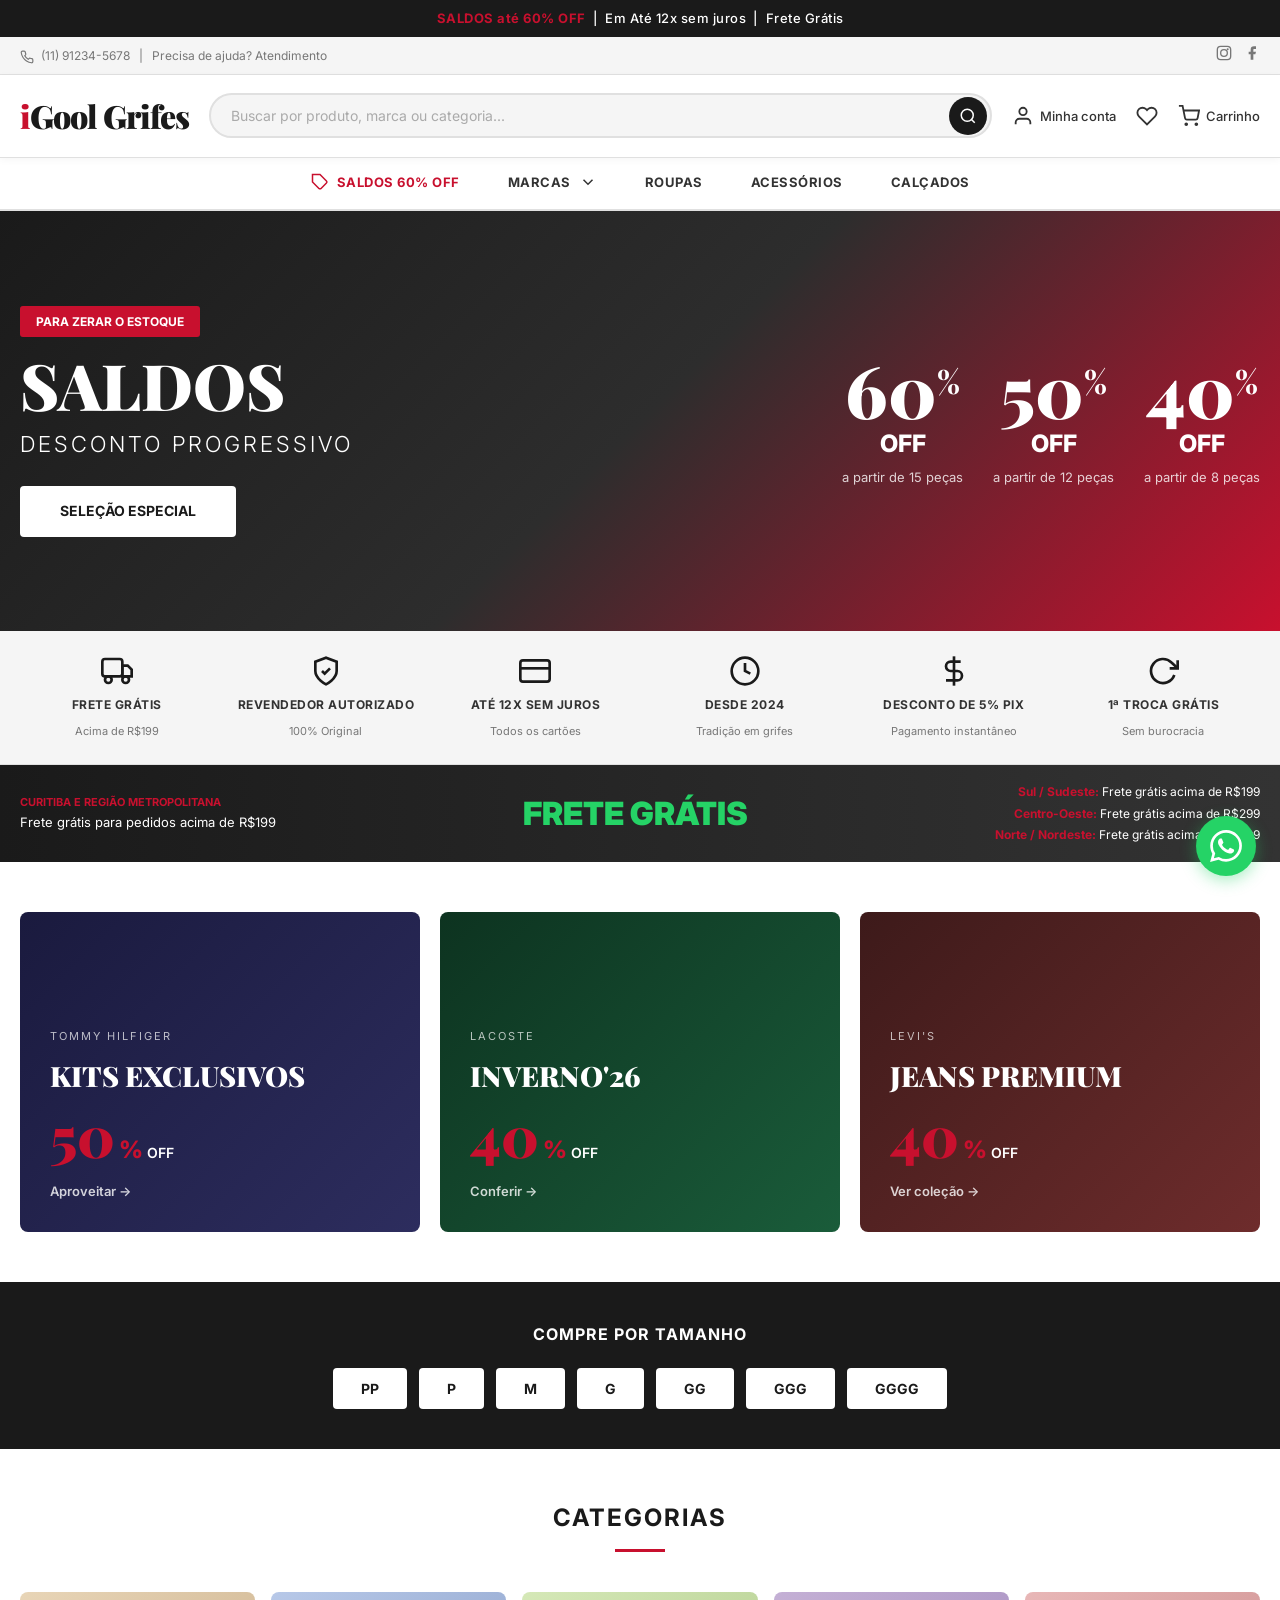
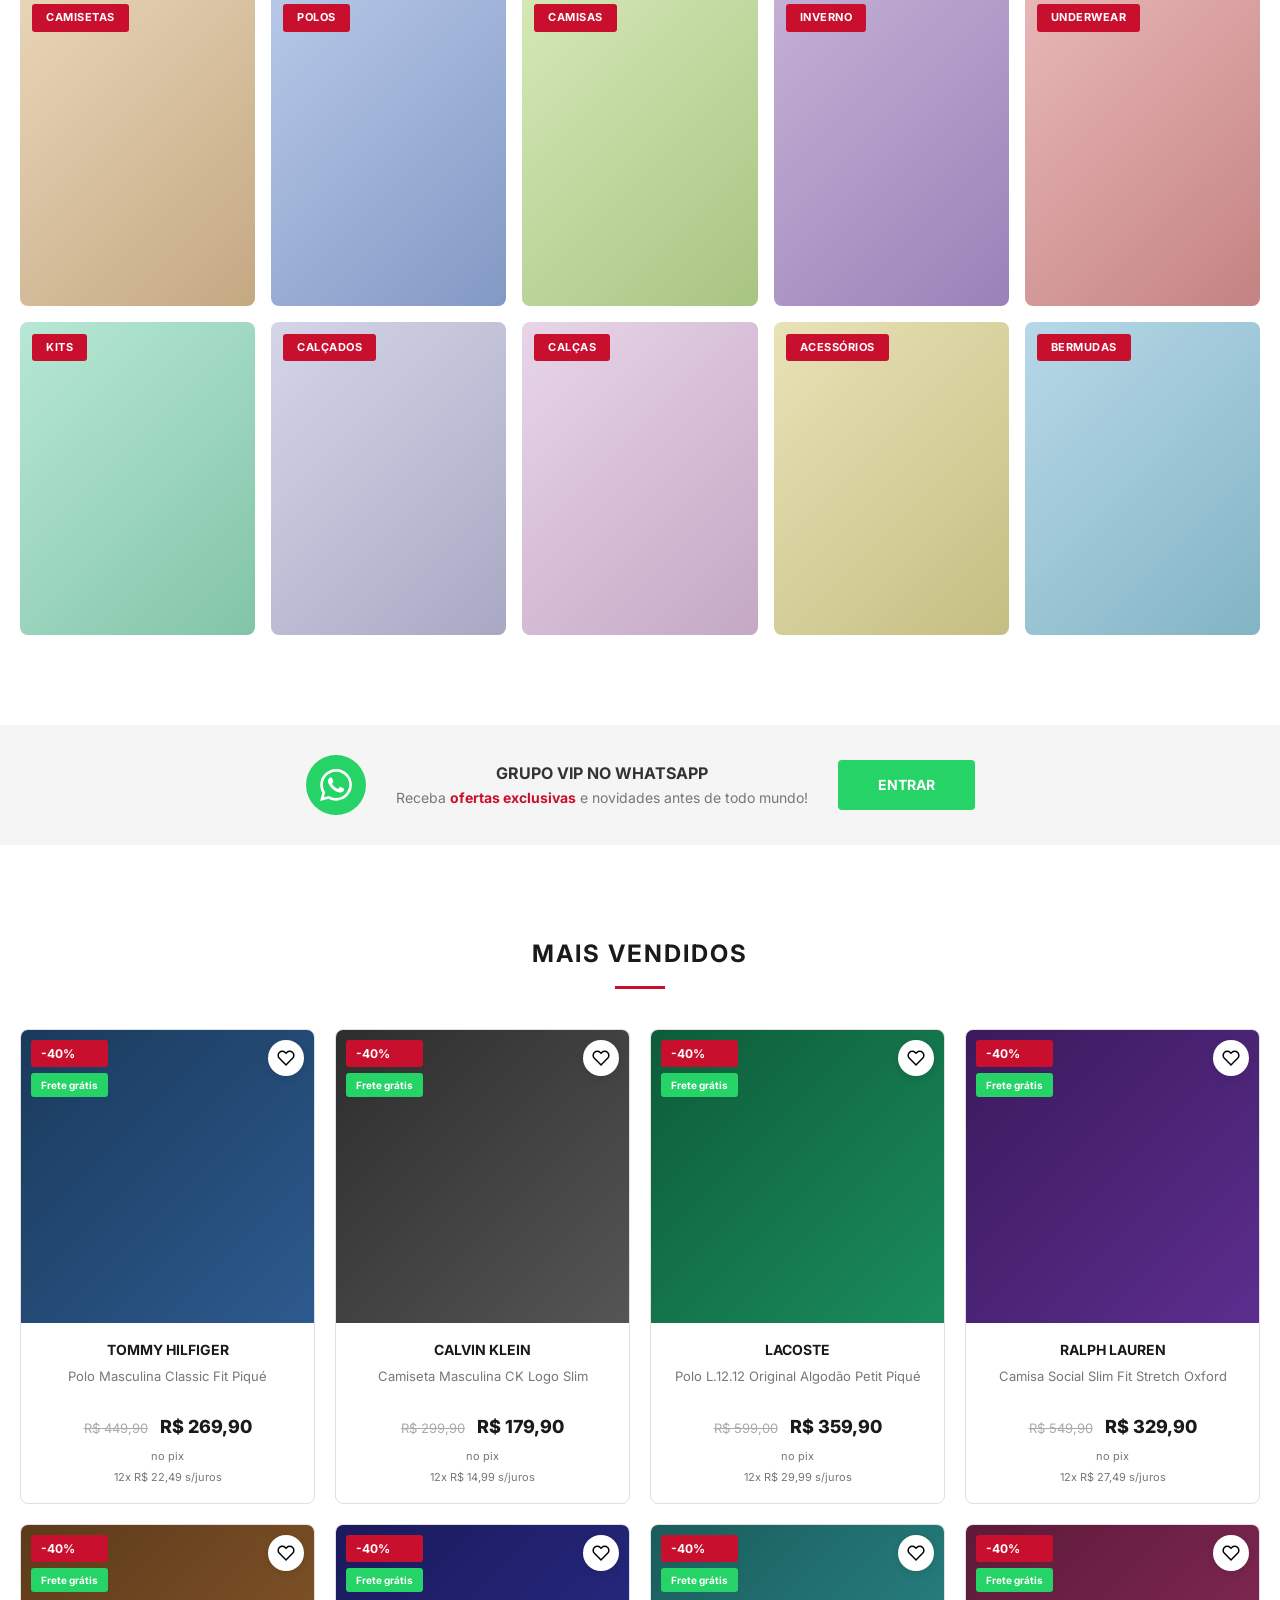
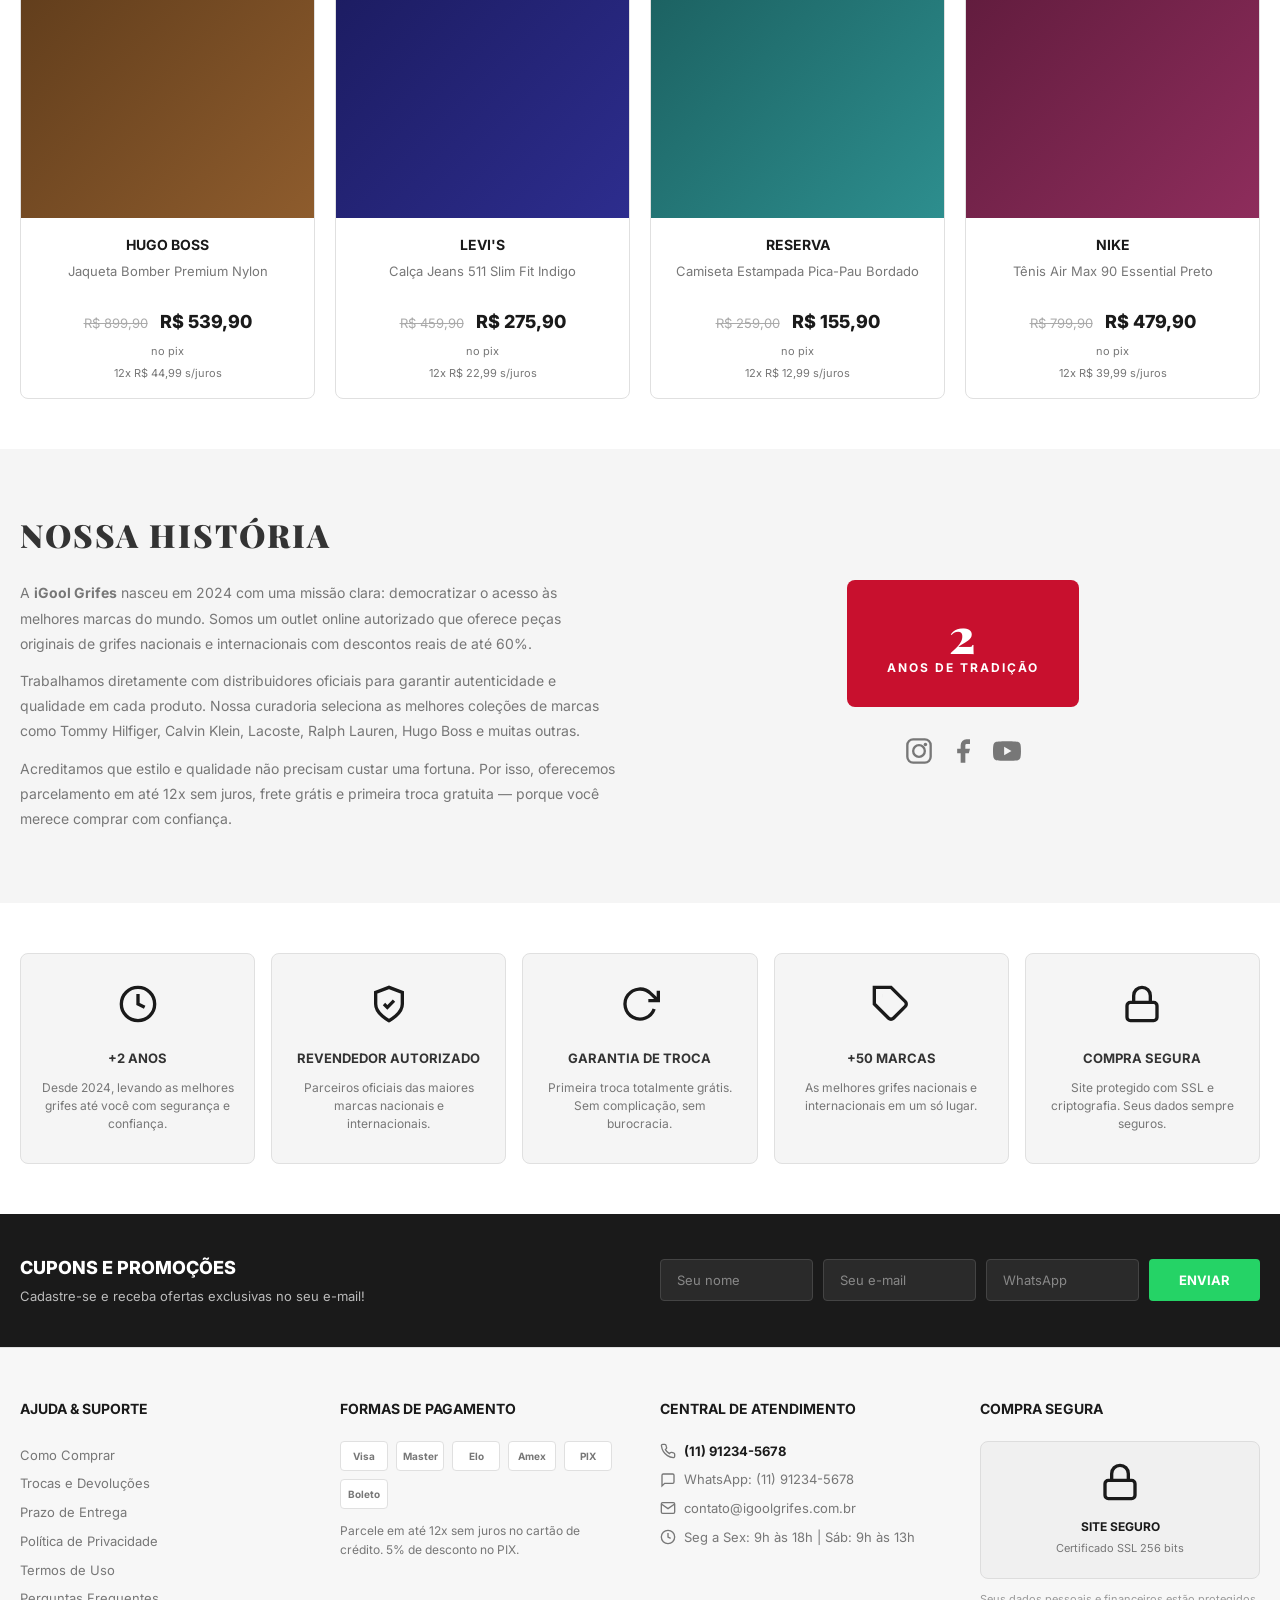
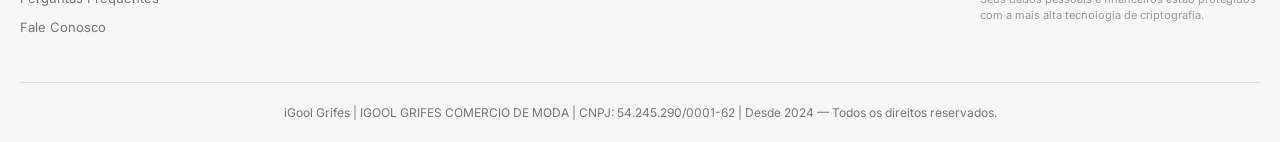
==== commit fccad0e1: "Atualizar todas as páginas com CNPJ e produtos.json" ====
--- a/index.html
+++ b/index.html
@@ -78,28 +78,28 @@
         <svg viewBox="0 0 24 24" fill="none" stroke="currentColor" stroke-width="2"><polyline points="6 9 12 15 18 9"/></svg>
         <div class="nav-dropdown mega">
           <div class="brands-grid">
-            <a href="#">Tommy Hilfiger</a>
-            <a href="#">Calvin Klein</a>
-            <a href="#">Lacoste</a>
-            <a href="#">Ralph Lauren</a>
-            <a href="#">Hugo Boss</a>
-            <a href="#">Diesel</a>
-            <a href="#">Armani Exchange</a>
-            <a href="#">Reserva</a>
-            <a href="#">Osklen</a>
-            <a href="#">John John</a>
-            <a href="#">Colcci</a>
-            <a href="#">Ellus</a>
-            <a href="#">Forum</a>
-            <a href="#">Nike</a>
-            <a href="#">Adidas</a>
-            <a href="#">Puma</a>
-            <a href="#">Fila</a>
-            <a href="#">New Balance</a>
-            <a href="#">Vans</a>
-            <a href="#">Levi's</a>
-          </div>
-          <a href="#" style="display:block;text-align:center;margin-top:16px;font-weight:700;color:#c8102e;text-transform:uppercase;font-size:12px;letter-spacing:1px;">Ver Todas as Marcas →</a>
+            <a href="marca.html?marca=tommy-hilfiger">Tommy Hilfiger</a>
+            <a href="marca.html?marca=calvin-klein">Calvin Klein</a>
+            <a href="marca.html?marca=lacoste">Lacoste</a>
+            <a href="marca.html?marca=ralph-lauren">Ralph Lauren</a>
+            <a href="marca.html?marca=hugo-boss">Hugo Boss</a>
+            <a href="marca.html?marca=diesel">Diesel</a>
+            <a href="marca.html?marca=armani-exchange">Armani Exchange</a>
+            <a href="marca.html?marca=reserva">Reserva</a>
+            <a href="marca.html?marca=osklen">Osklen</a>
+            <a href="marca.html?marca=john-john">John John</a>
+            <a href="marca.html?marca=colcci">Colcci</a>
+            <a href="marca.html?marca=ellus">Ellus</a>
+            <a href="marca.html?marca=forum">Forum</a>
+            <a href="marca.html?marca=nike">Nike</a>
+            <a href="marca.html?marca=adidas">Adidas</a>
+            <a href="marca.html?marca=puma">Puma</a>
+            <a href="marca.html?marca=fila">Fila</a>
+            <a href="marca.html?marca=new-balance">New Balance</a>
+            <a href="marca.html?marca=vans">Vans</a>
+            <a href="marca.html?marca=levis">Levi's</a>
+          </div>
+          <a href="produtos.html" style="display:block;text-align:center;margin-top:16px;font-weight:700;color:#c8102e;text-transform:uppercase;font-size:12px;letter-spacing:1px;">Ver Todas as Marcas →</a>
         </div>
       </div>
 
@@ -659,7 +659,7 @@
       </div>
 
       <div class="footer-bottom">
-        <p>&copy; 2024–2026 <strong>iGool Grifes</strong>. Todos os direitos reservados. CNPJ: 00.000.000/0001-00</p>
+        <p>iGool Grifes | IGOOL GRIFES COMERCIO DE MODA | CNPJ: 54.245.290/0001-62 | Desde 2024 &mdash; Todos os direitos reservados.</p>
       </div>
     </div>
   </footer>
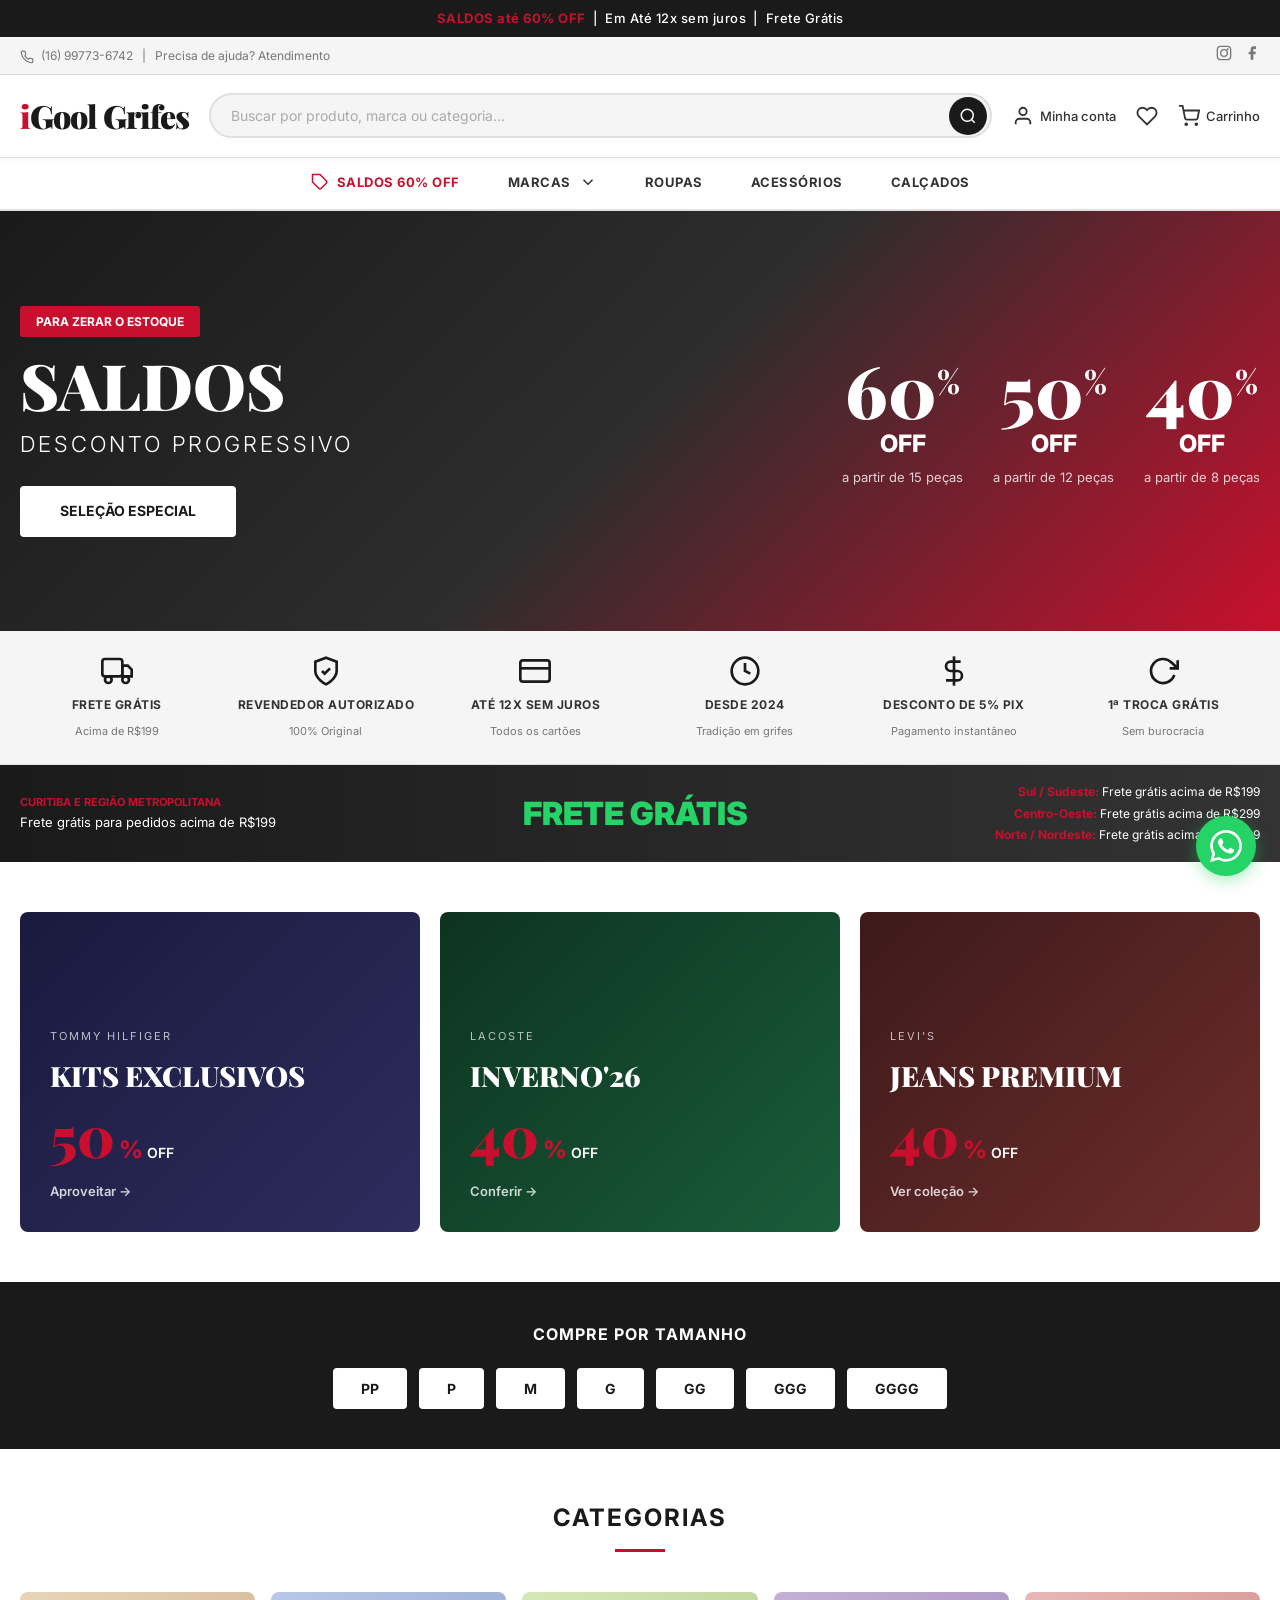
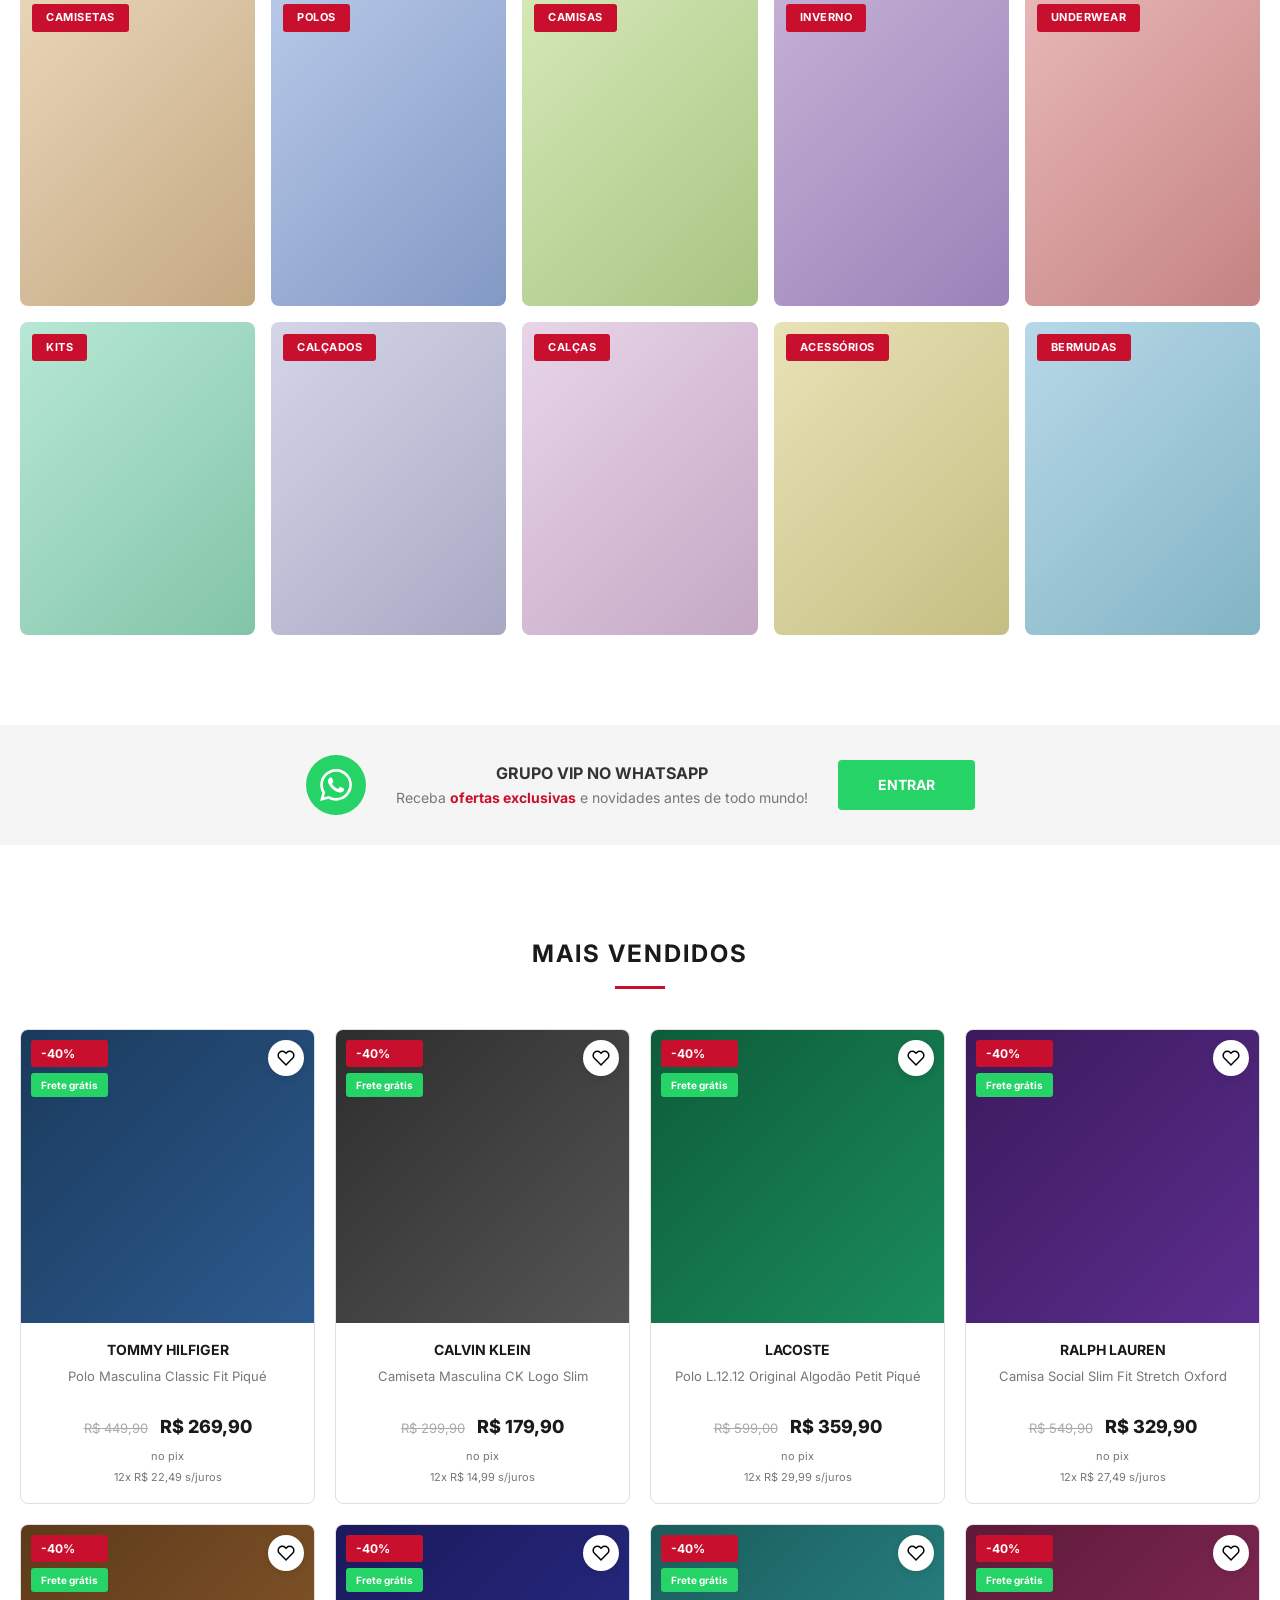
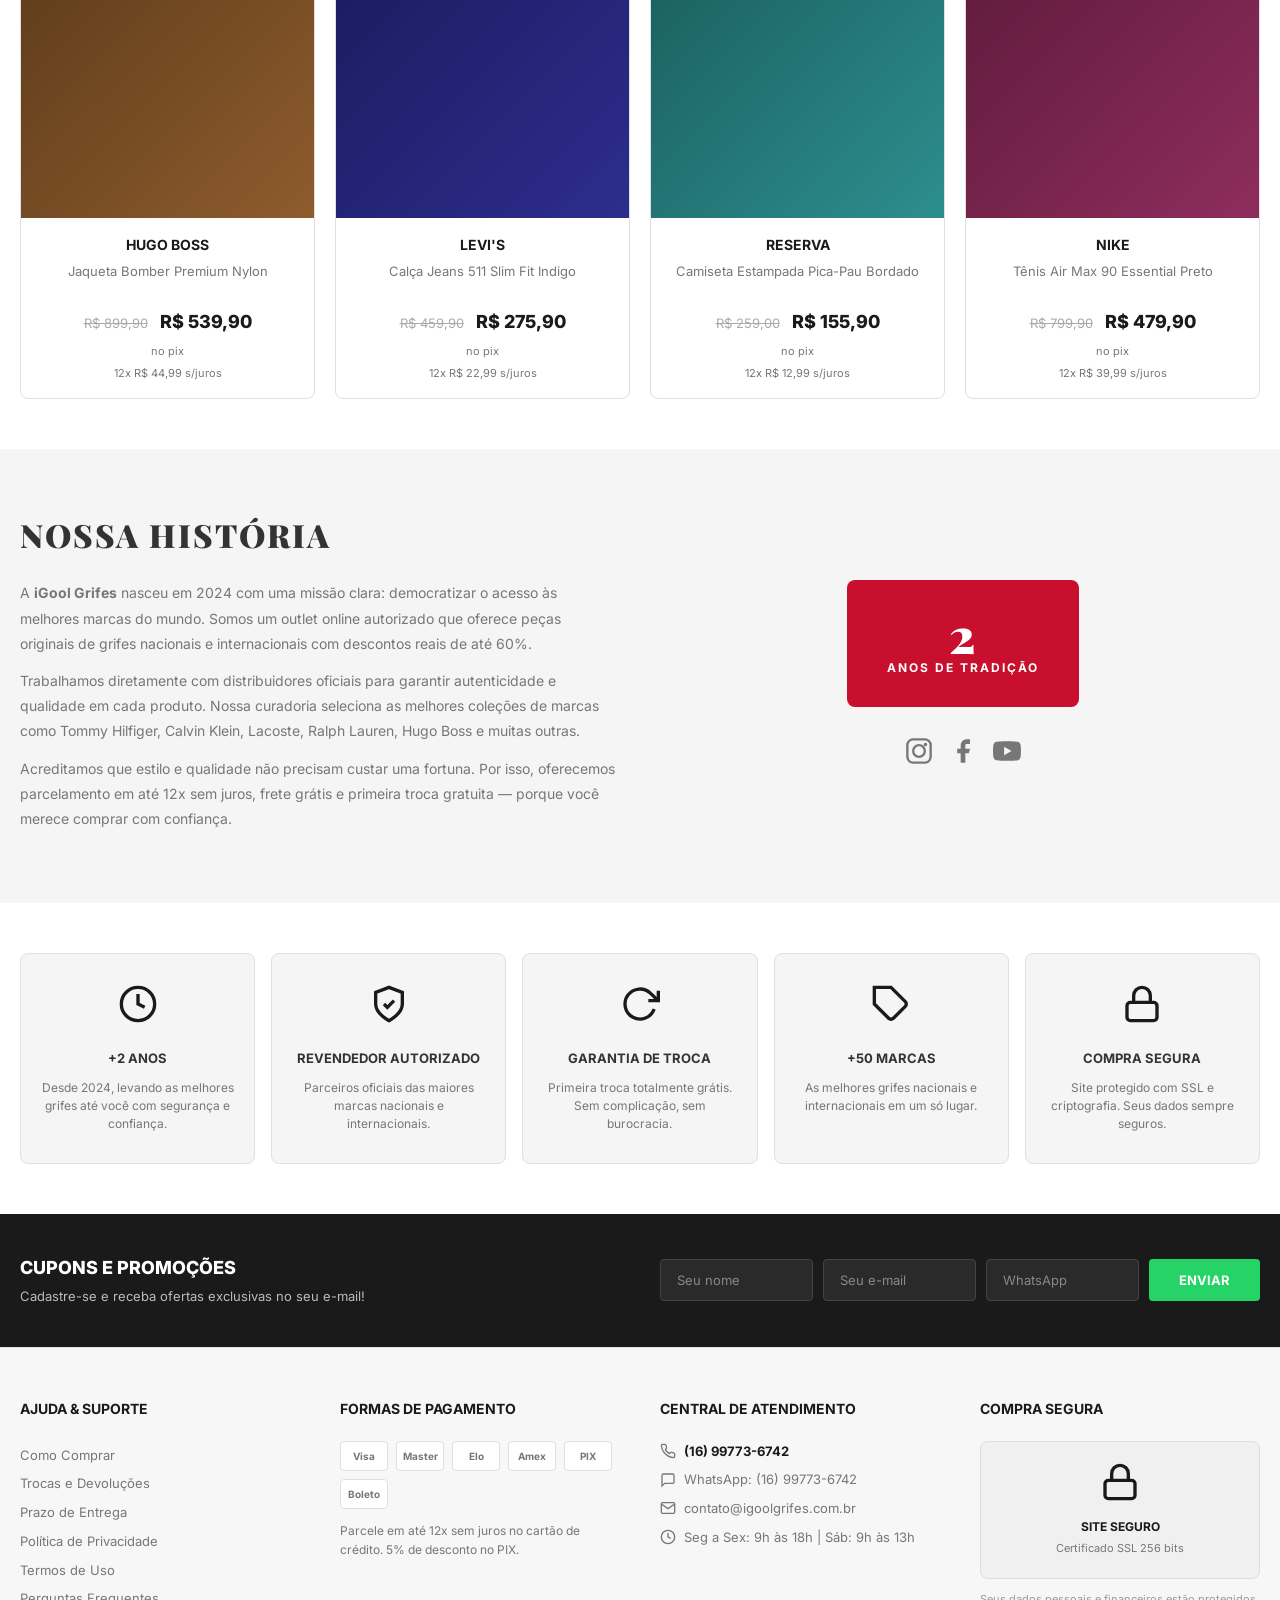
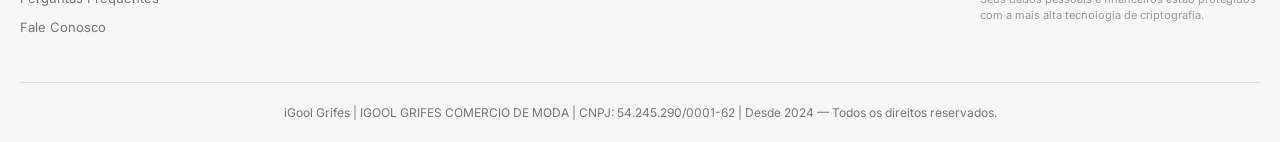
==== commit bbf7cc67: "Atualizar telefone para (16) 99773-6742" ====
--- a/index.html
+++ b/index.html
@@ -20,7 +20,7 @@
       <div>
         <a href="tel:+551191234-5678">
           <svg style="width:14px;height:14px;vertical-align:middle;margin-right:4px" viewBox="0 0 24 24" fill="none" stroke="currentColor" stroke-width="2"><path d="M22 16.92v3a2 2 0 01-2.18 2 19.79 19.79 0 01-8.63-3.07 19.5 19.5 0 01-6-6A19.79 19.79 0 012.12 4.18 2 2 0 014.11 2h3a2 2 0 012 1.72c.127.96.361 1.903.7 2.81a2 2 0 01-.45 2.11L8.09 9.91a16 16 0 006 6l1.27-1.27a2 2 0 012.11-.45c.907.339 1.85.573 2.81.7A2 2 0 0122 16.92z"/></svg>
-          (11) 91234-5678
+          (16) 99773-6742
         </a>
         &nbsp;&nbsp;|&nbsp;&nbsp;
         <a href="#">Precisa de ajuda? Atendimento</a>
@@ -629,11 +629,11 @@
           <h4>Central de Atendimento</h4>
           <p>
             <svg viewBox="0 0 24 24" fill="none" stroke="currentColor" stroke-width="2"><path d="M22 16.92v3a2 2 0 01-2.18 2 19.79 19.79 0 01-8.63-3.07 19.5 19.5 0 01-6-6A19.79 19.79 0 012.12 4.18 2 2 0 014.11 2h3a2 2 0 012 1.72c.127.96.361 1.903.7 2.81a2 2 0 01-.45 2.11L8.09 9.91a16 16 0 006 6l1.27-1.27a2 2 0 012.11-.45c.907.339 1.85.573 2.81.7A2 2 0 0122 16.92z"/></svg>
-            <strong>(11) 91234-5678</strong>
+            <strong>(16) 99773-6742</strong>
           </p>
           <p>
             <svg viewBox="0 0 24 24" fill="none" stroke="currentColor" stroke-width="2"><path d="M21 15a2 2 0 01-2 2H7l-4 4V5a2 2 0 012-2h14a2 2 0 012 2z"/></svg>
-            WhatsApp: (11) 91234-5678
+            WhatsApp: (16) 99773-6742
           </p>
           <p>
             <svg viewBox="0 0 24 24" fill="none" stroke="currentColor" stroke-width="2"><path d="M4 4h16c1.1 0 2 .9 2 2v12c0 1.1-.9 2-2 2H4c-1.1 0-2-.9-2-2V6c0-1.1.9-2 2-2z"/><polyline points="22,6 12,13 2,6"/></svg>
@@ -665,7 +665,7 @@
   </footer>
 
   <!-- ════════ 17. WHATSAPP FLOAT ════════ -->
-  <a href="https://wa.me/5511912345678" target="_blank" class="whatsapp-float" aria-label="WhatsApp">
+  <a href="https://wa.me/5516997736742" target="_blank" class="whatsapp-float" aria-label="WhatsApp">
     <svg viewBox="0 0 24 24"><path d="M17.472 14.382c-.297-.149-1.758-.867-2.03-.967-.273-.099-.471-.148-.67.15-.197.297-.767.966-.94 1.164-.173.199-.347.223-.644.075-.297-.15-1.255-.463-2.39-1.475-.883-.788-1.48-1.761-1.653-2.059-.173-.297-.018-.458.13-.606.134-.133.298-.347.446-.52.149-.174.198-.298.298-.497.099-.198.05-.371-.025-.52-.075-.149-.669-1.612-.916-2.207-.242-.579-.487-.5-.669-.51-.173-.008-.371-.01-.57-.01-.198 0-.52.074-.792.372-.272.297-1.04 1.016-1.04 2.479 0 1.462 1.065 2.875 1.213 3.074.149.198 2.096 3.2 5.077 4.487.709.306 1.262.489 1.694.625.712.227 1.36.195 1.871.118.571-.085 1.758-.719 2.006-1.413.248-.694.248-1.289.173-1.413-.074-.124-.272-.198-.57-.347m-5.421 7.403h-.004a9.87 9.87 0 01-5.031-1.378l-.361-.214-3.741.982.998-3.648-.235-.374a9.86 9.86 0 01-1.51-5.26c.001-5.45 4.436-9.884 9.888-9.884 2.64 0 5.122 1.03 6.988 2.898a9.825 9.825 0 012.893 6.994c-.003 5.45-4.437 9.884-9.885 9.884m8.413-18.297A11.815 11.815 0 0012.05 0C5.495 0 .16 5.335.157 11.892c0 2.096.547 4.142 1.588 5.945L.057 24l6.305-1.654a11.882 11.882 0 005.683 1.448h.005c6.554 0 11.89-5.335 11.893-11.893a11.821 11.821 0 00-3.48-8.413z"/></svg>
   </a>
 
